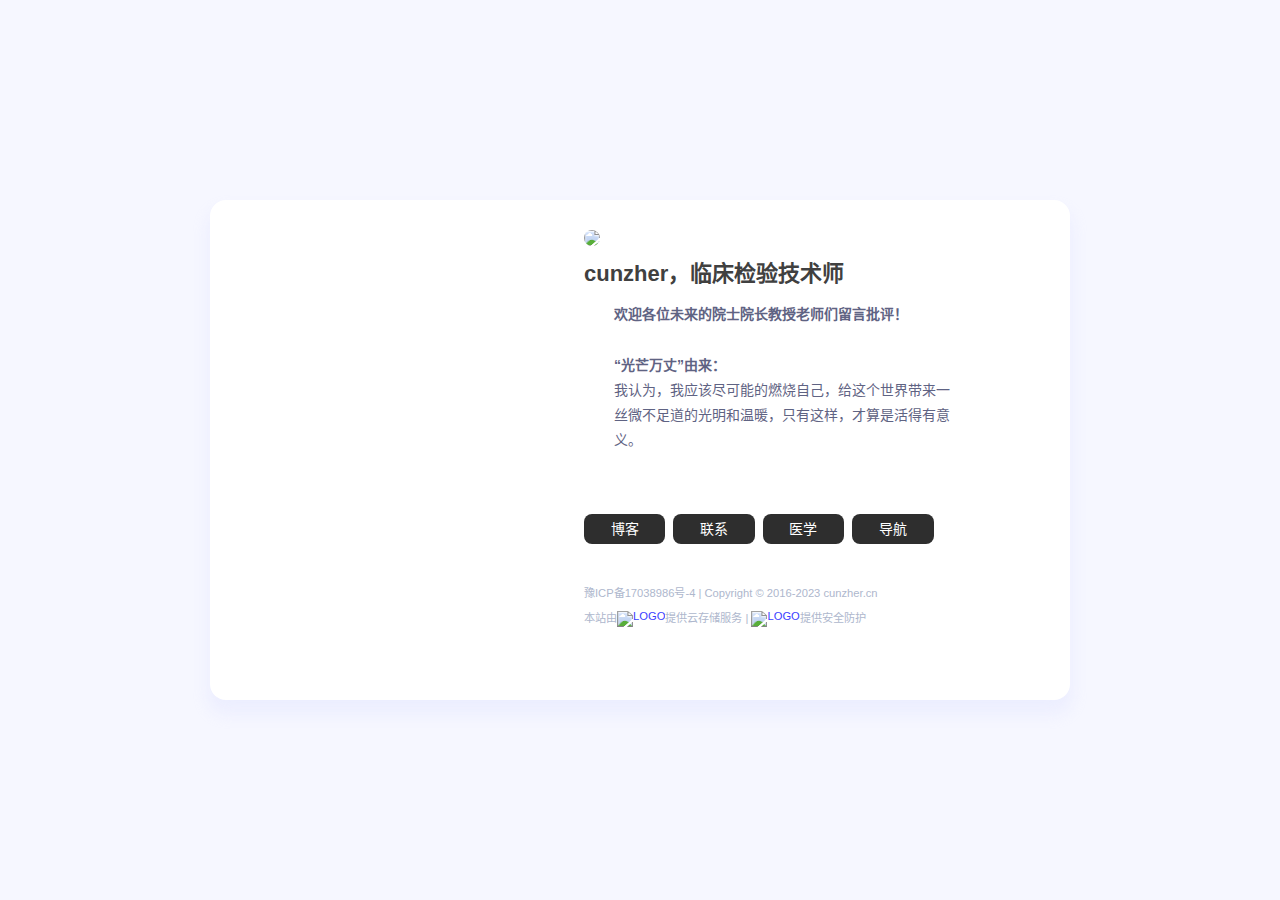
==== index.html @ 41d3a8fa "Add files via upload" ====
<!DOCTYPE html>
<!-- saved from url=(0027)https://blog.rua.ooo/hello/ -->
<html lang="zh-CN"><head>
<meta http-equiv="Content-Type" content="text/html; charset=UTF-8">
	<style>

[class|=coco],[class|=coco]::after,[class|=coco]::before{box-sizing:border-box;outline:0}.coco-msg-progress{width:13px;height:13px}.coco-msg__circle{stroke-width:2;stroke-linecap:square;fill:none;transform:rotate(-90deg);transform-origin:center}.coco-msg-stage:hover .coco-msg__circle{-webkit-animation-play-state:paused!important;animation-play-state:paused!important}.coco-msg__background{stroke-width:2;fill:none}.coco-msg-stage{position:fixed;top:20px;left:50%;width:auto;transform:translate(-50%,0);z-index:3000}.coco-msg-wrapper{position:relative;left:50%;transform:translate(-50%,0);transform:translate3d(-50%,0,0);transition:height .3s ease,padding .3s ease;padding:6px 0;will-change:transform,opacity}.coco-msg{padding:15px 21px;border-radius:3px;position:relative;left:50%;transform:translate(-50%,0);transform:translate3d(-50%,0,0);display:flex;align-items:center}.coco-msg-content,.coco-msg-icon,.coco-msg-wait{display:inline-block}.coco-msg-icon{position:relative;width:13px;height:13px;border-radius:100%;display:flex;justify-content:center;align-items:center}.coco-msg-icon svg{position:absolute;top:50%;left:50%;transform:translate(-50%,-50%);width:11px;height:11px}.coco-msg-wait{width:20px;height:20px;position:relative;fill:#4eb127}.coco-msg-wait svg{position:absolute;top:50%;left:50%;transform:translate(-50%,-50%)}.coco-msg-close{width:14px;height:14px}.coco-msg-content{margin:0 10px;min-width:240px;text-align:left;font-size:14px;font-weight:500;font-family:-apple-system,Microsoft Yahei,sans-serif;text-shadow:0 0 1px rgba(0,0,0,.01)}.coco-msg.info{color:#0fafad;background-color:#e7fdfc;box-shadow:0 0 2px 0 rgba(0,1,1,.01),0 0 0 1px #c0faf9}.coco-msg.info .coco-msg-icon{background-color:#0fafad}.coco-msg.success{color:#4ebb23;background-color:#f3ffe8;box-shadow:0 0 2px 0 rgba(0,1,0,.01),0 0 0 1px #d9f8bb}.coco-msg.success .coco-msg-icon{background-color:#4ebb23}.coco-msg.warning{color:#f1b306;background-color:#fff9eb;box-shadow:0 0 2px 0 rgba(1,1,0,.01),0 0 0 1px #fcf2cd}.coco-msg.warning .coco-msg-icon{background-color:#f1b306}.coco-msg.error{color:#f34b51;background-color:#fff7f7;box-shadow:0 0 2px 0 rgba(1,0,0,.01),0 0 0 1px #ffe3e3}.coco-msg.error .coco-msg-icon{background-color:#f34b51}.coco-msg.loading{color:#0fafad;background-color:#e7fdfc;box-shadow:0 0 2px 0 rgba(0,1,1,.01),0 0 0 1px #c2faf9}.coco-msg_loading{flex-shrink:0;width:20px;height:20px;position:relative}.coco-msg-circular{-webkit-animation:coco-msg-rotate 2s linear infinite both;animation:coco-msg-rotate 2s linear infinite both;transform-origin:center center;height:18px!important;width:18px!important}.coco-msg-path{stroke-dasharray:1,200;stroke-dashoffset:0;stroke:#0fafad;-webkit-animation:coco-msg-dash 1.5s ease-in-out infinite;animation:coco-msg-dash 1.5s ease-in-out infinite;stroke-linecap:round}@-webkit-keyframes coco-msg-rotate{100%{transform:translate(-50%,-50%) rotate(360deg)}}@keyframes coco-msg-rotate{100%{transform:translate(-50%,-50%) rotate(360deg)}}@-webkit-keyframes coco-msg-dash{0%{stroke-dasharray:1,200;stroke-dashoffset:0}50%{stroke-dasharray:89,200;stroke-dashoffset:-35px}100%{stroke-dasharray:89,200;stroke-dashoffset:-124px}}@keyframes coco-msg-dash{0%{stroke-dasharray:1,200;stroke-dashoffset:0}50%{stroke-dasharray:89,200;stroke-dashoffset:-35px}100%{stroke-dasharray:89,200;stroke-dashoffset:-124px}}.coco-msg.info .coco-msg-wait{fill:#0fafad}.coco-msg.success .coco-msg-wait{fill:#4ebb23}.coco-msg.warning .coco-msg-wait{fill:#f1b306}.coco-msg.error .coco-msg-wait{fill:#f34b51}.coco-msg.loading .coco-msg-wait{fill:#0fafad}.coco-msg-pointer{cursor:pointer}@-webkit-keyframes coco-msg_info{0%{stroke:#0fafad}to{stroke:#0fafad;stroke-dasharray:0 100}}@keyframes coco-msg_info{0%{stroke:#0fafad}to{stroke:#0fafad;stroke-dasharray:0 100}}@-webkit-keyframes coco-msg_success{0%{stroke:#4eb127}to{stroke:#4eb127;stroke-dasharray:0 100}}@keyframes coco-msg_success{0%{stroke:#4eb127}to{stroke:#4eb127;stroke-dasharray:0 100}}@-webkit-keyframes coco-msg_warning{0%{stroke:#fcbc0b}to{stroke:#fcbc0b;stroke-dasharray:0 100}}@keyframes coco-msg_warning{0%{stroke:#fcbc0b}to{stroke:#fcbc0b;stroke-dasharray:0 100}}@-webkit-keyframes coco-msg_error{0%{stroke:#eb262d}to{stroke:#eb262d;stroke-dasharray:0 100}}@keyframes coco-msg_error{0%{stroke:#eb262d}to{stroke:#eb262d;stroke-dasharray:0 100}}.coco-msg-fade-in{-webkit-animation:coco-msg-fade .2s ease-out both;animation:coco-msg-fade .2s ease-out both}.coco-msg-fade-out{animation:coco-msg-fade .3s linear reverse both}@-webkit-keyframes coco-msg-fade{0%{opacity:0;transform:translate(-50%,0);transform:translate3d(-50%,-80%,0)}to{opacity:1;transform:translate(-50%,0);transform:translate3d(-50%,0,0)}}@keyframes coco-msg-fade{0%{opacity:0;transform:translate(-50%,0);transform:translate3d(-50%,-80%,0)}to{opacity:1;transform:translate(-50%,0);transform:translate3d(-50%,0,0)}}
        </style>
	<meta name="viewport" content="width=device-width,initial-scale=1.0,maximum-scale=1.0,minimum-scale=1.0,user-scalable=no">
	<meta name="keywords" content="落地页">
	<meta name="description" content="一个普通人不普通的生活">
	<title>  非常医学生 - 首页</title>
	<link rel="profile" href="https://gmpg.org/xfn/11">
	<link rel="shortcut icon" href="/favicon.ico" title="Favicon">

	<meta name="robots" content="max-image-preview:large">
<meta property="og:title" content="落地页">
<meta property="og:site_name" content="非常医学生">
<meta property="og:type" content="page">
<meta property="og:url" content="https://blog.cunzher.cn">
<meta property="og:description" content="">
<meta property="og:image" content="https://pic.iqjty.com/2023/02/28/63fdca546e3d1.webp">
<link rel="alternate" type="application/rss+xml" title="cunzher » Feed" href="https://blog.cunzher.cn/feed/">
<link rel="stylesheet" id="wp-block-library-css" href="css/style.min.css" media="all">
<link rel="stylesheet" id="classic-theme-styles-css" href="css/classic-themes.min.css" media="all">
<style id="global-styles-inline-css">
body{--wp--preset--color--black: #000000;--wp--preset--color--cyan-bluish-gray: #abb8c3;--wp--preset--color--white: #ffffff;--wp--preset--color--pale-pink: #f78da7;--wp--preset--color--vivid-red: #cf2e2e;--wp--preset--color--luminous-vivid-orange: #ff6900;--wp--preset--color--luminous-vivid-amber: #fcb900;--wp--preset--color--light-green-cyan: #7bdcb5;--wp--preset--color--vivid-green-cyan: #00d084;--wp--preset--color--pale-cyan-blue: #8ed1fc;--wp--preset--color--vivid-cyan-blue: #0693e3;--wp--preset--color--vivid-purple: #9b51e0;--wp--preset--gradient--vivid-cyan-blue-to-vivid-purple: linear-gradient(135deg,rgba(6,147,227,1) 0%,rgb(155,81,224) 100%);--wp--preset--gradient--light-green-cyan-to-vivid-green-cyan: linear-gradient(135deg,rgb(122,220,180) 0%,rgb(0,208,130) 100%);--wp--preset--gradient--luminous-vivid-amber-to-luminous-vivid-orange: linear-gradient(135deg,rgba(252,185,0,1) 0%,rgba(255,105,0,1) 100%);--wp--preset--gradient--luminous-vivid-orange-to-vivid-red: linear-gradient(135deg,rgba(255,105,0,1) 0%,rgb(207,46,46) 100%);--wp--preset--gradient--very-light-gray-to-cyan-bluish-gray: linear-gradient(135deg,rgb(238,238,238) 0%,rgb(169,184,195) 100%);--wp--preset--gradient--cool-to-warm-spectrum: linear-gradient(135deg,rgb(74,234,220) 0%,rgb(151,120,209) 20%,rgb(207,42,186) 40%,rgb(238,44,130) 60%,rgb(251,105,98) 80%,rgb(254,248,76) 100%);--wp--preset--gradient--blush-light-purple: linear-gradient(135deg,rgb(255,206,236) 0%,rgb(152,150,240) 100%);--wp--preset--gradient--blush-bordeaux: linear-gradient(135deg,rgb(254,205,165) 0%,rgb(254,45,45) 50%,rgb(107,0,62) 100%);--wp--preset--gradient--luminous-dusk: linear-gradient(135deg,rgb(255,203,112) 0%,rgb(199,81,192) 50%,rgb(65,88,208) 100%);--wp--preset--gradient--pale-ocean: linear-gradient(135deg,rgb(255,245,203) 0%,rgb(182,227,212) 50%,rgb(51,167,181) 100%);--wp--preset--gradient--electric-grass: linear-gradient(135deg,rgb(202,248,128) 0%,rgb(113,206,126) 100%);--wp--preset--gradient--midnight: linear-gradient(135deg,rgb(2,3,129) 0%,rgb(40,116,252) 100%);--wp--preset--duotone--dark-grayscale: url('index.html');--wp--preset--duotone--grayscale: url('index.html');--wp--preset--duotone--purple-yellow: url('index.html');--wp--preset--duotone--blue-red: url('index.html');--wp--preset--duotone--midnight: url('index.html');--wp--preset--duotone--magenta-yellow: url('index.html');--wp--preset--duotone--purple-green: url('index.html');--wp--preset--duotone--blue-orange: url('index.html');--wp--preset--font-size--small: 13px;--wp--preset--font-size--medium: 20px;--wp--preset--font-size--large: 36px;--wp--preset--font-size--x-large: 42px;--wp--preset--spacing--20: 0.44rem;--wp--preset--spacing--30: 0.67rem;--wp--preset--spacing--40: 1rem;--wp--preset--spacing--50: 1.5rem;--wp--preset--spacing--60: 2.25rem;--wp--preset--spacing--70: 3.38rem;--wp--preset--spacing--80: 5.06rem;}:where(.is-layout-flex){gap: 0.5em;}body .is-layout-flow > .alignleft{float: left;margin-inline-start: 0;margin-inline-end: 2em;}body .is-layout-flow > .alignright{float: right;margin-inline-start: 2em;margin-inline-end: 0;}body .is-layout-flow > .aligncenter{margin-left: auto !important;margin-right: auto !important;}body .is-layout-constrained > .alignleft{float: left;margin-inline-start: 0;margin-inline-end: 2em;}body .is-layout-constrained > .alignright{float: right;margin-inline-start: 2em;margin-inline-end: 0;}body .is-layout-constrained > .aligncenter{margin-left: auto !important;margin-right: auto !important;}body .is-layout-constrained > :where(:not(.alignleft):not(.alignright):not(.alignfull)){max-width: var(--wp--style--global--content-size);margin-left: auto !important;margin-right: auto !important;}body .is-layout-constrained > .alignwide{max-width: var(--wp--style--global--wide-size);}body .is-layout-flex{display: flex;}body .is-layout-flex{flex-wrap: wrap;align-items: center;}body .is-layout-flex > *{margin: 0;}:where(.wp-block-columns.is-layout-flex){gap: 2em;}.has-black-color{color: var(--wp--preset--color--black) !important;}.has-cyan-bluish-gray-color{color: var(--wp--preset--color--cyan-bluish-gray) !important;}.has-white-color{color: var(--wp--preset--color--white) !important;}.has-pale-pink-color{color: var(--wp--preset--color--pale-pink) !important;}.has-vivid-red-color{color: var(--wp--preset--color--vivid-red) !important;}.has-luminous-vivid-orange-color{color: var(--wp--preset--color--luminous-vivid-orange) !important;}.has-luminous-vivid-amber-color{color: var(--wp--preset--color--luminous-vivid-amber) !important;}.has-light-green-cyan-color{color: var(--wp--preset--color--light-green-cyan) !important;}.has-vivid-green-cyan-color{color: var(--wp--preset--color--vivid-green-cyan) !important;}.has-pale-cyan-blue-color{color: var(--wp--preset--color--pale-cyan-blue) !important;}.has-vivid-cyan-blue-color{color: var(--wp--preset--color--vivid-cyan-blue) !important;}.has-vivid-purple-color{color: var(--wp--preset--color--vivid-purple) !important;}.has-black-background-color{background-color: var(--wp--preset--color--black) !important;}.has-cyan-bluish-gray-background-color{background-color: var(--wp--preset--color--cyan-bluish-gray) !important;}.has-white-background-color{background-color: var(--wp--preset--color--white) !important;}.has-pale-pink-background-color{background-color: var(--wp--preset--color--pale-pink) !important;}.has-vivid-red-background-color{background-color: var(--wp--preset--color--vivid-red) !important;}.has-luminous-vivid-orange-background-color{background-color: var(--wp--preset--color--luminous-vivid-orange) !important;}.has-luminous-vivid-amber-background-color{background-color: var(--wp--preset--color--luminous-vivid-amber) !important;}.has-light-green-cyan-background-color{background-color: var(--wp--preset--color--light-green-cyan) !important;}.has-vivid-green-cyan-background-color{background-color: var(--wp--preset--color--vivid-green-cyan) !important;}.has-pale-cyan-blue-background-color{background-color: var(--wp--preset--color--pale-cyan-blue) !important;}.has-vivid-cyan-blue-background-color{background-color: var(--wp--preset--color--vivid-cyan-blue) !important;}.has-vivid-purple-background-color{background-color: var(--wp--preset--color--vivid-purple) !important;}.has-black-border-color{border-color: var(--wp--preset--color--black) !important;}.has-cyan-bluish-gray-border-color{border-color: var(--wp--preset--color--cyan-bluish-gray) !important;}.has-white-border-color{border-color: var(--wp--preset--color--white) !important;}.has-pale-pink-border-color{border-color: var(--wp--preset--color--pale-pink) !important;}.has-vivid-red-border-color{border-color: var(--wp--preset--color--vivid-red) !important;}.has-luminous-vivid-orange-border-color{border-color: var(--wp--preset--color--luminous-vivid-orange) !important;}.has-luminous-vivid-amber-border-color{border-color: var(--wp--preset--color--luminous-vivid-amber) !important;}.has-light-green-cyan-border-color{border-color: var(--wp--preset--color--light-green-cyan) !important;}.has-vivid-green-cyan-border-color{border-color: var(--wp--preset--color--vivid-green-cyan) !important;}.has-pale-cyan-blue-border-color{border-color: var(--wp--preset--color--pale-cyan-blue) !important;}.has-vivid-cyan-blue-border-color{border-color: var(--wp--preset--color--vivid-cyan-blue) !important;}.has-vivid-purple-border-color{border-color: var(--wp--preset--color--vivid-purple) !important;}.has-vivid-cyan-blue-to-vivid-purple-gradient-background{background: var(--wp--preset--gradient--vivid-cyan-blue-to-vivid-purple) !important;}.has-light-green-cyan-to-vivid-green-cyan-gradient-background{background: var(--wp--preset--gradient--light-green-cyan-to-vivid-green-cyan) !important;}.has-luminous-vivid-amber-to-luminous-vivid-orange-gradient-background{background: var(--wp--preset--gradient--luminous-vivid-amber-to-luminous-vivid-orange) !important;}.has-luminous-vivid-orange-to-vivid-red-gradient-background{background: var(--wp--preset--gradient--luminous-vivid-orange-to-vivid-red) !important;}.has-very-light-gray-to-cyan-bluish-gray-gradient-background{background: var(--wp--preset--gradient--very-light-gray-to-cyan-bluish-gray) !important;}.has-cool-to-warm-spectrum-gradient-background{background: var(--wp--preset--gradient--cool-to-warm-spectrum) !important;}.has-blush-light-purple-gradient-background{background: var(--wp--preset--gradient--blush-light-purple) !important;}.has-blush-bordeaux-gradient-background{background: var(--wp--preset--gradient--blush-bordeaux) !important;}.has-luminous-dusk-gradient-background{background: var(--wp--preset--gradient--luminous-dusk) !important;}.has-pale-ocean-gradient-background{background: var(--wp--preset--gradient--pale-ocean) !important;}.has-electric-grass-gradient-background{background: var(--wp--preset--gradient--electric-grass) !important;}.has-midnight-gradient-background{background: var(--wp--preset--gradient--midnight) !important;}.has-small-font-size{font-size: var(--wp--preset--font-size--small) !important;}.has-medium-font-size{font-size: var(--wp--preset--font-size--medium) !important;}.has-large-font-size{font-size: var(--wp--preset--font-size--large) !important;}.has-x-large-font-size{font-size: var(--wp--preset--font-size--x-large) !important;}
.wp-block-navigation a:where(:not(.wp-element-button)){color: inherit;}
:where(.wp-block-columns.is-layout-flex){gap: 2em;}
.wp-block-pullquote{font-size: 1.5em;line-height: 1.6;}
</style>
<link rel="stylesheet" id="pix-style-css" href="css/style.css" media="all">
<link rel="stylesheet" id="fancybox.css-css" href="css/jquery.fancybox.min.css" media="all">
<link rel="stylesheet" id="nprogress.css-css" href="css/nprogress.css" media="all">
<link rel="stylesheet" id="iconfont-css" href="css/remixicon.css" media="all">
<link rel="stylesheet" id="uikit.css-css" href="css/uikit.min.css" media="all">
<link rel="stylesheet" id="highlight.css-css" href="css/highlight.css" media="all">
<link rel="stylesheet" id="main.css-css" href="css/main.css" media="all">
<link rel="stylesheet" id="theme.color-css" href="css/purple-gay.css" media="all">
<link rel="stylesheet" id="dark-css" href="css/dark.css" media="all">
<link rel="stylesheet" id="mobile-css" href="css/mobile.css" media="all">
<!--//移动端识别//-->
<meta http-equiv="mobile-agent" content="format=xhtml;url=https://www.cunzher.cn/new/new/">
<script type="text/javascript">
	if(window.location.toString().indexOf('pref=padindex') != -1)
	{}
	else
	{
		if(/AppleWebKit.*Mobile/i.test(navigator.userAgent) || (/MIDP|SymbianOS|NOKIA|SAMSUNG|LG|NEC|TCL|Alcatel|BIRD|DBTEL|Dopod|PHILIPS|HAIER|LENOVO|MOT-|Nokia|SonyEricsson|SIE-|Amoi|ZTE/.test(navigator.userAgent)))
	{
		if(window.location.href.indexOf("?mobile")<0)
	{
		try
	{
		if(/Android|Windows Phone|webOS|iPhone|iPod|BlackBerry/i.test(navigator.userAgent))
		{window.location.href="https://www.cunzher.cn/new/new/";}
		else if(/iPad/i.test(navigator.userAgent)){}else{}}catch(e){}}}}
</script>
<!-- 自定义css -->
<style type="text/css">
@font-face{
			font-style:normal;
			font-family:"HarmonyOS_M";
			src:url("https://blog.rua.ooo/1.woff2") format("truetype");
            font-display:swap;
		  }
</style>
<script>!function(p){\"use strict\";!function(t){var s=window,e=document,i=p,c=\"\".concat(\"https:\"===e.location.protocol?\"https://\":\"http://\",\"sdk.51.la/js-sdk-pro.min.js\"),n=e.createElement(\"script\"),r=e.getElementsByTagName(\"script\")[0];n.type=\"text/javascript\",n.setAttribute(\"charset\",\"UTF-8\"),n.async=!0,n.src=c,n.id=\"LA_COLLECT\",i.d=n;var o=function(){s.LA.ids.push(i)};s.LA?s.LA.ids&&o():(s.LA=p,s.LA.ids=[],o()),r.parentNode.insertBefore(n,r)}()}({id:\"Jx1RnYfHZ8WevT0c\",ck:\"Jx1RnYfHZ8WevT0c\"});</script>
</head>

<body class="page-template page-template-page page-template-landpage page-template-pagelandpage-php page page-id-302 logged-in mod_third normal">
<svg xmlns="http://www.w3.org/2000/svg" viewBox="0 0 0 0" width="0" height="0" focusable="false" role="none" style="visibility: hidden; position: absolute; left: -9999px; overflow: hidden;"><defs><filter id="wp-duotone-dark-grayscale"><fecolormatrix color-interpolation-filters="sRGB" type="matrix" values=" .299 .587 .114 0 0 .299 .587 .114 0 0 .299 .587 .114 0 0 .299 .587 .114 0 0 "></fecolormatrix><fecomponenttransfer color-interpolation-filters="sRGB"><fefuncr type="table" tableValues="0 0.49803921568627"></fefuncr><fefuncg type="table" tableValues="0 0.49803921568627"></fefuncg><fefuncb type="table" tableValues="0 0.49803921568627"></fefuncb><fefunca type="table" tableValues="1 1"></fefunca></fecomponenttransfer><fecomposite in2="SourceGraphic" operator="in"></fecomposite></filter></defs></svg><svg xmlns="http://www.w3.org/2000/svg" viewBox="0 0 0 0" width="0" height="0" focusable="false" role="none" style="visibility: hidden; position: absolute; left: -9999px; overflow: hidden;"><defs><filter id="wp-duotone-grayscale"><fecolormatrix color-interpolation-filters="sRGB" type="matrix" values=" .299 .587 .114 0 0 .299 .587 .114 0 0 .299 .587 .114 0 0 .299 .587 .114 0 0 "></fecolormatrix><fecomponenttransfer color-interpolation-filters="sRGB"><fefuncr type="table" tableValues="0 1"></fefuncr><fefuncg type="table" tableValues="0 1"></fefuncg><fefuncb type="table" tableValues="0 1"></fefuncb><fefunca type="table" tableValues="1 1"></fefunca></fecomponenttransfer><fecomposite in2="SourceGraphic" operator="in"></fecomposite></filter></defs></svg><svg xmlns="http://www.w3.org/2000/svg" viewBox="0 0 0 0" width="0" height="0" focusable="false" role="none" style="visibility: hidden; position: absolute; left: -9999px; overflow: hidden;"><defs><filter id="wp-duotone-purple-yellow"><fecolormatrix color-interpolation-filters="sRGB" type="matrix" values=" .299 .587 .114 0 0 .299 .587 .114 0 0 .299 .587 .114 0 0 .299 .587 .114 0 0 "></fecolormatrix><fecomponenttransfer color-interpolation-filters="sRGB"><fefuncr type="table" tableValues="0.54901960784314 0.98823529411765"></fefuncr><fefuncg type="table" tableValues="0 1"></fefuncg><fefuncb type="table" tableValues="0.71764705882353 0.25490196078431"></fefuncb><fefunca type="table" tableValues="1 1"></fefunca></fecomponenttransfer><fecomposite in2="SourceGraphic" operator="in"></fecomposite></filter></defs></svg><svg xmlns="http://www.w3.org/2000/svg" viewBox="0 0 0 0" width="0" height="0" focusable="false" role="none" style="visibility: hidden; position: absolute; left: -9999px; overflow: hidden;"><defs><filter id="wp-duotone-blue-red"><fecolormatrix color-interpolation-filters="sRGB" type="matrix" values=" .299 .587 .114 0 0 .299 .587 .114 0 0 .299 .587 .114 0 0 .299 .587 .114 0 0 "></fecolormatrix><fecomponenttransfer color-interpolation-filters="sRGB"><fefuncr type="table" tableValues="0 1"></fefuncr><fefuncg type="table" tableValues="0 0.27843137254902"></fefuncg><fefuncb type="table" tableValues="0.5921568627451 0.27843137254902"></fefuncb><fefunca type="table" tableValues="1 1"></fefunca></fecomponenttransfer><fecomposite in2="SourceGraphic" operator="in"></fecomposite></filter></defs></svg><svg xmlns="http://www.w3.org/2000/svg" viewBox="0 0 0 0" width="0" height="0" focusable="false" role="none" style="visibility: hidden; position: absolute; left: -9999px; overflow: hidden;"><defs><filter id="wp-duotone-midnight"><fecolormatrix color-interpolation-filters="sRGB" type="matrix" values=" .299 .587 .114 0 0 .299 .587 .114 0 0 .299 .587 .114 0 0 .299 .587 .114 0 0 "></fecolormatrix><fecomponenttransfer color-interpolation-filters="sRGB"><fefuncr type="table" tableValues="0 0"></fefuncr><fefuncg type="table" tableValues="0 0.64705882352941"></fefuncg><fefuncb type="table" tableValues="0 1"></fefuncb><fefunca type="table" tableValues="1 1"></fefunca></fecomponenttransfer><fecomposite in2="SourceGraphic" operator="in"></fecomposite></filter></defs></svg><svg xmlns="http://www.w3.org/2000/svg" viewBox="0 0 0 0" width="0" height="0" focusable="false" role="none" style="visibility: hidden; position: absolute; left: -9999px; overflow: hidden;"><defs><filter id="wp-duotone-magenta-yellow"><fecolormatrix color-interpolation-filters="sRGB" type="matrix" values=" .299 .587 .114 0 0 .299 .587 .114 0 0 .299 .587 .114 0 0 .299 .587 .114 0 0 "></fecolormatrix><fecomponenttransfer color-interpolation-filters="sRGB"><fefuncr type="table" tableValues="0.78039215686275 1"></fefuncr><fefuncg type="table" tableValues="0 0.94901960784314"></fefuncg><fefuncb type="table" tableValues="0.35294117647059 0.47058823529412"></fefuncb><fefunca type="table" tableValues="1 1"></fefunca></fecomponenttransfer><fecomposite in2="SourceGraphic" operator="in"></fecomposite></filter></defs></svg><svg xmlns="http://www.w3.org/2000/svg" viewBox="0 0 0 0" width="0" height="0" focusable="false" role="none" style="visibility: hidden; position: absolute; left: -9999px; overflow: hidden;"><defs><filter id="wp-duotone-purple-green"><fecolormatrix color-interpolation-filters="sRGB" type="matrix" values=" .299 .587 .114 0 0 .299 .587 .114 0 0 .299 .587 .114 0 0 .299 .587 .114 0 0 "></fecolormatrix><fecomponenttransfer color-interpolation-filters="sRGB"><fefuncr type="table" tableValues="0.65098039215686 0.40392156862745"></fefuncr><fefuncg type="table" tableValues="0 1"></fefuncg><fefuncb type="table" tableValues="0.44705882352941 0.4"></fefuncb><fefunca type="table" tableValues="1 1"></fefunca></fecomponenttransfer><fecomposite in2="SourceGraphic" operator="in"></fecomposite></filter></defs></svg><svg xmlns="http://www.w3.org/2000/svg" viewBox="0 0 0 0" width="0" height="0" focusable="false" role="none" style="visibility: hidden; position: absolute; left: -9999px; overflow: hidden;"><defs><filter id="wp-duotone-blue-orange"><fecolormatrix color-interpolation-filters="sRGB" type="matrix" values=" .299 .587 .114 0 0 .299 .587 .114 0 0 .299 .587 .114 0 0 .299 .587 .114 0 0 "></fecolormatrix><fecomponenttransfer color-interpolation-filters="sRGB"><fefuncr type="table" tableValues="0.098039215686275 1"></fefuncr><fefuncg type="table" tableValues="0 0.66274509803922"></fefuncg><fefuncb type="table" tableValues="0.84705882352941 0.41960784313725"></fefuncb><fefunca type="table" tableValues="1 1"></fefunca></fecomponenttransfer><fecomposite in2="SourceGraphic" operator="in"></fecomposite></filter></defs></svg>

			<div class="land_page " uk-height-viewport="offset-top: true" style="min-height: calc(100vh);">
		<div class="land_content">
			<div class="land_left" style="background-image:url(https://pic.iqjty.com/2023/03/22/641a60d60f686.jpg)"></div>
			<div class="land_right uk-animation-slide-bottom-small">
				<div class="land_logo"><img src="https://pic.iqjty.com/2023/03/19/64170e65afe25.webp"></div>
				<div class="title"><p>cunzher，临床检验技术师</p></div>
				<div class="land_des"><ul>
 	<strong>欢迎各位未来的院士院长教授老师们留言批评！</strong><br/><br/>
	 <strong>“光芒万丈”由来：</strong><br/>
 	我认为，我应该尽可能的燃烧自己，给这个世界带来一丝微不足道的光明和温暖，只有这样，才算是活得有意义。<br/>
</ul></div>
				<div class="land_nav">
					<a class="bt_0" href="https://blog.cunzher.cn" target="_blank"><span>博客</span></a>
					<a class="bt_1" href="/Contact" target="_blank"><span>联系</span></a>
					<a class="bt_2" href="https://medic.cunzher.cn" target="_blank"><span>医学</span></a>
					<a class="bt_3" href="https://dh.cunzher.cn" target="_blank"><span>导航</span></a>					
				</div><br/><br/>
				<p class="footer">
					<div class="beian"><br/><br/><a href="https://beian.miit.gov.cn/" class="beian" target="_blank">豫ICP备17038986号-4</a> | Copyright © 2016-2023 cunzher.cn</div>
					<div class="copyright"><br/>本站由<a href="https://www.upyun.com/?utm_source=lianmeng&utm_medium=referral" target="_blank"><img src="https://pic.iqjty.com/2023/03/20/6417ef9cdfb65.png" alt="LOGO"width="50"></a></a></a>提供云存储服务 | 
                        <a href="https://www.netdun.net/" title="本站CDN防护主要提供商：网盾星球"><img src="https://data-static.netdun.net/netdun/0136.png" alt="LOGO"width="85"></a>提供安全防护
                    </div>
				</div>
				
			</div>
		</div>
		</div>

	



<script src="css/jquery.min.js.下载" id="jquery.min-js"></script>
<script src="css/uikit.min.js.下载" id="uikit.js-js"></script>
<script src="css/jquery.cookie.js.下载" id="jquery.cookie-js"></script>
<script src="css/jquery.fancybox.min.js.下载" id="fancybox.js-js"></script>
<script src="css/highlight.js.下载" id="highlight.js-js"></script>
<script src="css/jquery.form.js.下载" id="jquery.form-js"></script>
<script src="css/jquery.validate.js.下载" id="jquery.validate-js"></script>
<script src="css/coco-message.js.下载" id="mesage-js"></script>
<script src="css/lazyload.min.js.下载" id="lazyload-js"></script>
<script src="css/moment-push.js.下载" id="moment-push-js"></script>
<script src="css/nprogress.js.下载" id="nprogress-js"></script>
<script src="css/poster.js.下载" id="poster-js"></script>
<script src="css/jquery.pjax.js.下载" id="pjax-js"></script>
<script src="css/pixplayer.js.下载" id="pixplayer.js-js"></script>
<script src="css/app.js.下载" id="app-js"></script>
<!-- 自定义js -->
<script type="text/javascript">
	console.log('\n' + ' %c Personal WebSite by cunzher ' + ' %c https://cunzher.cn ' + '\n' + '\n', 'color: #fff; background: #fd79a8; padding:5px 0;', 'background: #FFF; padding:5px 0;');
</script>

 
    
</body></html>
---- css/style.min.css ----
@charset "UTF-8";.wp-block-archives-dropdown label{display:block}.wp-block-avatar{box-sizing:border-box}.wp-block-avatar.aligncenter{text-align:center}.wp-block-audio{box-sizing:border-box}.wp-block-audio figcaption{margin-top:.5em;margin-bottom:1em}.wp-block-audio audio{width:100%;min-width:300px}.wp-block-button__link{cursor:pointer;display:inline-block;text-align:center;word-break:break-word;box-sizing:border-box}.wp-block-button__link.aligncenter{text-align:center}.wp-block-button__link.alignright{text-align:right}:where(.wp-block-button__link){box-shadow:none;text-decoration:none;border-radius:9999px;padding:calc(.667em + 2px) calc(1.333em + 2px)}.wp-block-button[style*=text-decoration] .wp-block-button__link{text-decoration:inherit}.wp-block-buttons>.wp-block-button.has-custom-width{max-width:none}.wp-block-buttons>.wp-block-button.has-custom-width .wp-block-button__link{width:100%}.wp-block-buttons>.wp-block-button.has-custom-font-size .wp-block-button__link{font-size:inherit}.wp-block-buttons>.wp-block-button.wp-block-button__width-25{width:calc(25% - var(--wp--style--block-gap, .5em)*0.75)}.wp-block-buttons>.wp-block-button.wp-block-button__width-50{width:calc(50% - var(--wp--style--block-gap, .5em)*0.5)}.wp-block-buttons>.wp-block-button.wp-block-button__width-75{width:calc(75% - var(--wp--style--block-gap, .5em)*0.25)}.wp-block-buttons>.wp-block-button.wp-block-button__width-100{width:100%;flex-basis:100%}.wp-block-buttons.is-vertical>.wp-block-button.wp-block-button__width-25{width:25%}.wp-block-buttons.is-vertical>.wp-block-button.wp-block-button__width-50{width:50%}.wp-block-buttons.is-vertical>.wp-block-button.wp-block-button__width-75{width:75%}.wp-block-button.is-style-squared,.wp-block-button__link.wp-block-button.is-style-squared{border-radius:0}.wp-block-button.no-border-radius,.wp-block-button__link.no-border-radius{border-radius:0!important}.wp-block-button.is-style-outline>.wp-block-button__link,.wp-block-button .wp-block-button__link.is-style-outline{border:2px solid;padding:.667em 1.333em}.wp-block-button.is-style-outline>.wp-block-button__link:not(.has-text-color),.wp-block-button .wp-block-button__link.is-style-outline:not(.has-text-color){color:currentColor}.wp-block-button.is-style-outline>.wp-block-button__link:not(.has-background),.wp-block-button .wp-block-button__link.is-style-outline:not(.has-background){background-color:transparent;background-image:none}.wp-block-buttons.is-vertical{flex-direction:column}.wp-block-buttons.is-vertical>.wp-block-button:last-child{margin-bottom:0}.wp-block-buttons>.wp-block-button{display:inline-block;margin:0}.wp-block-buttons.is-content-justification-left{justify-content:flex-start}.wp-block-buttons.is-content-justification-left.is-vertical{align-items:flex-start}.wp-block-buttons.is-content-justification-center{justify-content:center}.wp-block-buttons.is-content-justification-center.is-vertical{align-items:center}.wp-block-buttons.is-content-justification-right{justify-content:flex-end}.wp-block-buttons.is-content-justification-right.is-vertical{align-items:flex-end}.wp-block-buttons.is-content-justification-space-between{justify-content:space-between}.wp-block-buttons.aligncenter{text-align:center}.wp-block-buttons:not(.is-content-justification-space-between,.is-content-justification-right,.is-content-justification-left,.is-content-justification-center) .wp-block-button.aligncenter{margin-left:auto;margin-right:auto;width:100%}.wp-block-buttons[style*=text-decoration] .wp-block-button,.wp-block-buttons[style*=text-decoration] .wp-block-button__link{text-decoration:inherit}.wp-block-buttons.has-custom-font-size .wp-block-button__link{font-size:inherit}.wp-block-button.aligncenter,.wp-block-calendar{text-align:center}.wp-block-calendar tbody td,.wp-block-calendar th{padding:.25em;border:1px solid #ddd}.wp-block-calendar tfoot td{border:none}.wp-block-calendar table{width:100%;border-collapse:collapse}.wp-block-calendar table th{font-weight:400;background:#ddd}.wp-block-calendar a{text-decoration:underline}.wp-block-calendar table caption,.wp-block-calendar table tbody{color:#40464d}.wp-block-categories{box-sizing:border-box}.wp-block-categories.alignleft{margin-right:2em}.wp-block-categories.alignright{margin-left:2em}.wp-block-code{box-sizing:border-box}.wp-block-code code{display:block;font-family:inherit;overflow-wrap:break-word;white-space:pre-wrap}.wp-block-columns{display:flex;margin-bottom:1.75em;box-sizing:border-box;flex-wrap:wrap!important;align-items:normal!important}@media (min-width:782px){.wp-block-columns{flex-wrap:nowrap!important}}.wp-block-columns.are-vertically-aligned-top{align-items:flex-start}.wp-block-columns.are-vertically-aligned-center{align-items:center}.wp-block-columns.are-vertically-aligned-bottom{align-items:flex-end}@media (max-width:781px){.wp-block-columns:not(.is-not-stacked-on-mobile)>.wp-block-column{flex-basis:100%!important}}@media (min-width:782px){.wp-block-columns:not(.is-not-stacked-on-mobile)>.wp-block-column{flex-basis:0;flex-grow:1}.wp-block-columns:not(.is-not-stacked-on-mobile)>.wp-block-column[style*=flex-basis]{flex-grow:0}}.wp-block-columns.is-not-stacked-on-mobile{flex-wrap:nowrap!important}.wp-block-columns.is-not-stacked-on-mobile>.wp-block-column{flex-basis:0;flex-grow:1}.wp-block-columns.is-not-stacked-on-mobile>.wp-block-column[style*=flex-basis]{flex-grow:0}:where(.wp-block-columns.has-background){padding:1.25em 2.375em}.wp-block-column{flex-grow:1;min-width:0;word-break:break-word;overflow-wrap:break-word}.wp-block-column.is-vertically-aligned-top{align-self:flex-start}.wp-block-column.is-vertically-aligned-center{align-self:center}.wp-block-column.is-vertically-aligned-bottom{align-self:flex-end}.wp-block-column.is-vertically-aligned-bottom,.wp-block-column.is-vertically-aligned-center,.wp-block-column.is-vertically-aligned-top{width:100%}.wp-block-post-comments .alignleft{float:left}.wp-block-post-comments .alignright{float:right}.wp-block-post-comments .navigation:after{content:"";display:table;clear:both}.wp-block-post-comments .commentlist{clear:both;list-style:none;margin:0;padding:0}.wp-block-post-comments .commentlist .comment{min-height:2.25em;padding-left:3.25em}.wp-block-post-comments .commentlist .comment p{font-size:1em;line-height:1.8;margin:1em 0}.wp-block-post-comments .commentlist .children{list-style:none;margin:0;padding:0}.wp-block-post-comments .comment-author{line-height:1.5}.wp-block-post-comments .comment-author .avatar{border-radius:1.5em;display:block;float:left;height:2.5em;margin-top:.5em;margin-right:.75em;width:2.5em}.wp-block-post-comments .comment-author cite{font-style:normal}.wp-block-post-comments .comment-meta{font-size:.875em;line-height:1.5}.wp-block-post-comments .comment-meta b{font-weight:400}.wp-block-post-comments .comment-meta .comment-awaiting-moderation{margin-top:1em;margin-bottom:1em;display:block}.wp-block-post-comments .comment-body .commentmetadata{font-size:.875em}.wp-block-post-comments .comment-form-author label,.wp-block-post-comments .comment-form-comment label,.wp-block-post-comments .comment-form-email label,.wp-block-post-comments .comment-form-url label{display:block;margin-bottom:.25em}.wp-block-post-comments .comment-form input:not([type=submit]):not([type=checkbox]),.wp-block-post-comments .comment-form textarea{display:block;box-sizing:border-box;width:100%}.wp-block-post-comments .comment-form-cookies-consent{display:flex;gap:.25em}.wp-block-post-comments .comment-form-cookies-consent #wp-comment-cookies-consent{margin-top:.35em}.wp-block-post-comments .comment-reply-title{margin-bottom:0}.wp-block-post-comments .comment-reply-title :where(small){font-size:var(--wp--preset--font-size--medium,smaller);margin-left:.5em}.wp-block-post-comments .reply{font-size:.875em;margin-bottom:1.4em}.wp-block-post-comments input:not([type=submit]),.wp-block-post-comments textarea{border:1px solid #949494;font-size:1em;font-family:inherit}.wp-block-post-comments input:not([type=submit]):not([type=checkbox]),.wp-block-post-comments textarea{padding:calc(.667em + 2px)}:where(.wp-block-post-comments input[type=submit]){border:none}.wp-block-comments-pagination>.wp-block-comments-pagination-next,.wp-block-comments-pagination>.wp-block-comments-pagination-numbers,.wp-block-comments-pagination>.wp-block-comments-pagination-previous{margin-right:.5em;margin-bottom:.5em}.wp-block-comments-pagination>.wp-block-comments-pagination-next:last-child,.wp-block-comments-pagination>.wp-block-comments-pagination-numbers:last-child,.wp-block-comments-pagination>.wp-block-comments-pagination-previous:last-child{margin-right:0}.wp-block-comments-pagination .wp-block-comments-pagination-previous-arrow{margin-right:1ch;display:inline-block}.wp-block-comments-pagination .wp-block-comments-pagination-previous-arrow:not(.is-arrow-chevron){transform:scaleX(1)}.wp-block-comments-pagination .wp-block-comments-pagination-next-arrow{margin-left:1ch;display:inline-block}.wp-block-comments-pagination .wp-block-comments-pagination-next-arrow:not(.is-arrow-chevron){transform:scaleX(1)}.wp-block-comments-pagination.aligncenter{justify-content:center}.wp-block-comment-template{margin-bottom:0;max-width:100%;list-style:none;padding:0}.wp-block-comment-template li{clear:both}.wp-block-comment-template ol{margin-bottom:0;max-width:100%;list-style:none;padding-left:2rem}.wp-block-comment-template.alignleft{float:left}.wp-block-comment-template.aligncenter{margin-left:auto;margin-right:auto;width:-moz-fit-content;width:fit-content}.wp-block-comment-template.alignright{float:right}.wp-block-cover,.wp-block-cover-image{position:relative;background-position:50%;min-height:430px;display:flex;justify-content:center;align-items:center;padding:1em;box-sizing:border-box}.wp-block-cover-image.has-background-dim:not([class*=-background-color]),.wp-block-cover-image .has-background-dim:not([class*=-background-color]),.wp-block-cover.has-background-dim:not([class*=-background-color]),.wp-block-cover .has-background-dim:not([class*=-background-color]){background-color:#000}.wp-block-cover-image .has-background-dim.has-background-gradient,.wp-block-cover .has-background-dim.has-background-gradient{background-color:transparent}.wp-block-cover-image.has-background-dim:before,.wp-block-cover.has-background-dim:before{content:"";background-color:inherit}.wp-block-cover-image.has-background-dim:not(.has-background-gradient):before,.wp-block-cover-image .wp-block-cover__background,.wp-block-cover-image .wp-block-cover__gradient-background,.wp-block-cover.has-background-dim:not(.has-background-gradient):before,.wp-block-cover .wp-block-cover__background,.wp-block-cover .wp-block-cover__gradient-background{position:absolute;top:0;left:0;bottom:0;right:0;z-index:1;opacity:.5}.wp-block-cover-image.has-background-dim.has-background-dim-10 .wp-block-cover__background,.wp-block-cover-image.has-background-dim.has-background-dim-10 .wp-block-cover__gradient-background,.wp-block-cover-image.has-background-dim.has-background-dim-10:not(.has-background-gradient):before,.wp-block-cover.has-background-dim.has-background-dim-10 .wp-block-cover__background,.wp-block-cover.has-background-dim.has-background-dim-10 .wp-block-cover__gradient-background,.wp-block-cover.has-background-dim.has-background-dim-10:not(.has-background-gradient):before{opacity:.1}.wp-block-cover-image.has-background-dim.has-background-dim-20 .wp-block-cover__background,.wp-block-cover-image.has-background-dim.has-background-dim-20 .wp-block-cover__gradient-background,.wp-block-cover-image.has-background-dim.has-background-dim-20:not(.has-background-gradient):before,.wp-block-cover.has-background-dim.has-background-dim-20 .wp-block-cover__background,.wp-block-cover.has-background-dim.has-background-dim-20 .wp-block-cover__gradient-background,.wp-block-cover.has-background-dim.has-background-dim-20:not(.has-background-gradient):before{opacity:.2}.wp-block-cover-image.has-background-dim.has-background-dim-30 .wp-block-cover__background,.wp-block-cover-image.has-background-dim.has-background-dim-30 .wp-block-cover__gradient-background,.wp-block-cover-image.has-background-dim.has-background-dim-30:not(.has-background-gradient):before,.wp-block-cover.has-background-dim.has-background-dim-30 .wp-block-cover__background,.wp-block-cover.has-background-dim.has-background-dim-30 .wp-block-cover__gradient-background,.wp-block-cover.has-background-dim.has-background-dim-30:not(.has-background-gradient):before{opacity:.3}.wp-block-cover-image.has-background-dim.has-background-dim-40 .wp-block-cover__background,.wp-block-cover-image.has-background-dim.has-background-dim-40 .wp-block-cover__gradient-background,.wp-block-cover-image.has-background-dim.has-background-dim-40:not(.has-background-gradient):before,.wp-block-cover.has-background-dim.has-background-dim-40 .wp-block-cover__background,.wp-block-cover.has-background-dim.has-background-dim-40 .wp-block-cover__gradient-background,.wp-block-cover.has-background-dim.has-background-dim-40:not(.has-background-gradient):before{opacity:.4}.wp-block-cover-image.has-background-dim.has-background-dim-50 .wp-block-cover__background,.wp-block-cover-image.has-background-dim.has-background-dim-50 .wp-block-cover__gradient-background,.wp-block-cover-image.has-background-dim.has-background-dim-50:not(.has-background-gradient):before,.wp-block-cover.has-background-dim.has-background-dim-50 .wp-block-cover__background,.wp-block-cover.has-background-dim.has-background-dim-50 .wp-block-cover__gradient-background,.wp-block-cover.has-background-dim.has-background-dim-50:not(.has-background-gradient):before{opacity:.5}.wp-block-cover-image.has-background-dim.has-background-dim-60 .wp-block-cover__background,.wp-block-cover-image.has-background-dim.has-background-dim-60 .wp-block-cover__gradient-background,.wp-block-cover-image.has-background-dim.has-background-dim-60:not(.has-background-gradient):before,.wp-block-cover.has-background-dim.has-background-dim-60 .wp-block-cover__background,.wp-block-cover.has-background-dim.has-background-dim-60 .wp-block-cover__gradient-background,.wp-block-cover.has-background-dim.has-background-dim-60:not(.has-background-gradient):before{opacity:.6}.wp-block-cover-image.has-background-dim.has-background-dim-70 .wp-block-cover__background,.wp-block-cover-image.has-background-dim.has-background-dim-70 .wp-block-cover__gradient-background,.wp-block-cover-image.has-background-dim.has-background-dim-70:not(.has-background-gradient):before,.wp-block-cover.has-background-dim.has-background-dim-70 .wp-block-cover__background,.wp-block-cover.has-background-dim.has-background-dim-70 .wp-block-cover__gradient-background,.wp-block-cover.has-background-dim.has-background-dim-70:not(.has-background-gradient):before{opacity:.7}.wp-block-cover-image.has-background-dim.has-background-dim-80 .wp-block-cover__background,.wp-block-cover-image.has-background-dim.has-background-dim-80 .wp-block-cover__gradient-background,.wp-block-cover-image.has-background-dim.has-background-dim-80:not(.has-background-gradient):before,.wp-block-cover.has-background-dim.has-background-dim-80 .wp-block-cover__background,.wp-block-cover.has-background-dim.has-background-dim-80 .wp-block-cover__gradient-background,.wp-block-cover.has-background-dim.has-background-dim-80:not(.has-background-gradient):before{opacity:.8}.wp-block-cover-image.has-background-dim.has-background-dim-90 .wp-block-cover__background,.wp-block-cover-image.has-background-dim.has-background-dim-90 .wp-block-cover__gradient-background,.wp-block-cover-image.has-background-dim.has-background-dim-90:not(.has-background-gradient):before,.wp-block-cover.has-background-dim.has-background-dim-90 .wp-block-cover__background,.wp-block-cover.has-background-dim.has-background-dim-90 .wp-block-cover__gradient-background,.wp-block-cover.has-background-dim.has-background-dim-90:not(.has-background-gradient):before{opacity:.9}.wp-block-cover-image.has-background-dim.has-background-dim-100 .wp-block-cover__background,.wp-block-cover-image.has-background-dim.has-background-dim-100 .wp-block-cover__gradient-background,.wp-block-cover-image.has-background-dim.has-background-dim-100:not(.has-background-gradient):before,.wp-block-cover.has-background-dim.has-background-dim-100 .wp-block-cover__background,.wp-block-cover.has-background-dim.has-background-dim-100 .wp-block-cover__gradient-background,.wp-block-cover.has-background-dim.has-background-dim-100:not(.has-background-gradient):before{opacity:1}.wp-block-cover-image .wp-block-cover__background.has-background-dim.has-background-dim-0,.wp-block-cover-image .wp-block-cover__gradient-background.has-background-dim.has-background-dim-0,.wp-block-cover .wp-block-cover__background.has-background-dim.has-background-dim-0,.wp-block-cover .wp-block-cover__gradient-background.has-background-dim.has-background-dim-0{opacity:0}.wp-block-cover-image .wp-block-cover__background.has-background-dim.has-background-dim-10,.wp-block-cover-image .wp-block-cover__gradient-background.has-background-dim.has-background-dim-10,.wp-block-cover .wp-block-cover__background.has-background-dim.has-background-dim-10,.wp-block-cover .wp-block-cover__gradient-background.has-background-dim.has-background-dim-10{opacity:.1}.wp-block-cover-image .wp-block-cover__background.has-background-dim.has-background-dim-20,.wp-block-cover-image .wp-block-cover__gradient-background.has-background-dim.has-background-dim-20,.wp-block-cover .wp-block-cover__background.has-background-dim.has-background-dim-20,.wp-block-cover .wp-block-cover__gradient-background.has-background-dim.has-background-dim-20{opacity:.2}.wp-block-cover-image .wp-block-cover__background.has-background-dim.has-background-dim-30,.wp-block-cover-image .wp-block-cover__gradient-background.has-background-dim.has-background-dim-30,.wp-block-cover .wp-block-cover__background.has-background-dim.has-background-dim-30,.wp-block-cover .wp-block-cover__gradient-background.has-background-dim.has-background-dim-30{opacity:.3}.wp-block-cover-image .wp-block-cover__background.has-background-dim.has-background-dim-40,.wp-block-cover-image .wp-block-cover__gradient-background.has-background-dim.has-background-dim-40,.wp-block-cover .wp-block-cover__background.has-background-dim.has-background-dim-40,.wp-block-cover .wp-block-cover__gradient-background.has-background-dim.has-background-dim-40{opacity:.4}.wp-block-cover-image .wp-block-cover__background.has-background-dim.has-background-dim-50,.wp-block-cover-image .wp-block-cover__gradient-background.has-background-dim.has-background-dim-50,.wp-block-cover .wp-block-cover__background.has-background-dim.has-background-dim-50,.wp-block-cover .wp-block-cover__gradient-background.has-background-dim.has-background-dim-50{opacity:.5}.wp-block-cover-image .wp-block-cover__background.has-background-dim.has-background-dim-60,.wp-block-cover-image .wp-block-cover__gradient-background.has-background-dim.has-background-dim-60,.wp-block-cover .wp-block-cover__background.has-background-dim.has-background-dim-60,.wp-block-cover .wp-block-cover__gradient-background.has-background-dim.has-background-dim-60{opacity:.6}.wp-block-cover-image .wp-block-cover__background.has-background-dim.has-background-dim-70,.wp-block-cover-image .wp-block-cover__gradient-background.has-background-dim.has-background-dim-70,.wp-block-cover .wp-block-cover__background.has-background-dim.has-background-dim-70,.wp-block-cover .wp-block-cover__gradient-background.has-background-dim.has-background-dim-70{opacity:.7}.wp-block-cover-image .wp-block-cover__background.has-background-dim.has-background-dim-80,.wp-block-cover-image .wp-block-cover__gradient-background.has-background-dim.has-background-dim-80,.wp-block-cover .wp-block-cover__background.has-background-dim.has-background-dim-80,.wp-block-cover .wp-block-cover__gradient-background.has-background-dim.has-background-dim-80{opacity:.8}.wp-block-cover-image .wp-block-cover__background.has-background-dim.has-background-dim-90,.wp-block-cover-image .wp-block-cover__gradient-background.has-background-dim.has-background-dim-90,.wp-block-cover .wp-block-cover__background.has-background-dim.has-background-dim-90,.wp-block-cover .wp-block-cover__gradient-background.has-background-dim.has-background-dim-90{opacity:.9}.wp-block-cover-image .wp-block-cover__background.has-background-dim.has-background-dim-100,.wp-block-cover-image .wp-block-cover__gradient-background.has-background-dim.has-background-dim-100,.wp-block-cover .wp-block-cover__background.has-background-dim.has-background-dim-100,.wp-block-cover .wp-block-cover__gradient-background.has-background-dim.has-background-dim-100{opacity:1}.wp-block-cover-image.alignleft,.wp-block-cover-image.alignright,.wp-block-cover.alignleft,.wp-block-cover.alignright{max-width:420px;width:100%}.wp-block-cover-image:after,.wp-block-cover:after{display:block;content:"";font-size:0;min-height:inherit}@supports (position:sticky){.wp-block-cover-image:after,.wp-block-cover:after{content:none}}.wp-block-cover-image.aligncenter,.wp-block-cover-image.alignleft,.wp-block-cover-image.alignright,.wp-block-cover.aligncenter,.wp-block-cover.alignleft,.wp-block-cover.alignright{display:flex}.wp-block-cover-image .wp-block-cover__inner-container,.wp-block-cover .wp-block-cover__inner-container{width:100%;z-index:1;color:#fff}.wp-block-cover-image.is-light .wp-block-cover__inner-container,.wp-block-cover.is-light .wp-block-cover__inner-container{color:#000}.wp-block-cover-image h1:not(.has-text-color),.wp-block-cover-image h2:not(.has-text-color),.wp-block-cover-image h3:not(.has-text-color),.wp-block-cover-image h4:not(.has-text-color),.wp-block-cover-image h5:not(.has-text-color),.wp-block-cover-image h6:not(.has-text-color),.wp-block-cover-image p:not(.has-text-color),.wp-block-cover h1:not(.has-text-color),.wp-block-cover h2:not(.has-text-color),.wp-block-cover h3:not(.has-text-color),.wp-block-cover h4:not(.has-text-color),.wp-block-cover h5:not(.has-text-color),.wp-block-cover h6:not(.has-text-color),.wp-block-cover p:not(.has-text-color){color:inherit}.wp-block-cover-image.is-position-top-left,.wp-block-cover.is-position-top-left{align-items:flex-start;justify-content:flex-start}.wp-block-cover-image.is-position-top-center,.wp-block-cover.is-position-top-center{align-items:flex-start;justify-content:center}.wp-block-cover-image.is-position-top-right,.wp-block-cover.is-position-top-right{align-items:flex-start;justify-content:flex-end}.wp-block-cover-image.is-position-center-left,.wp-block-cover.is-position-center-left{align-items:center;justify-content:flex-start}.wp-block-cover-image.is-position-center-center,.wp-block-cover.is-position-center-center{align-items:center;justify-content:center}.wp-block-cover-image.is-position-center-right,.wp-block-cover.is-position-center-right{align-items:center;justify-content:flex-end}.wp-block-cover-image.is-position-bottom-left,.wp-block-cover.is-position-bottom-left{align-items:flex-end;justify-content:flex-start}.wp-block-cover-image.is-position-bottom-center,.wp-block-cover.is-position-bottom-center{align-items:flex-end;justify-content:center}.wp-block-cover-image.is-position-bottom-right,.wp-block-cover.is-position-bottom-right{align-items:flex-end;justify-content:flex-end}.wp-block-cover-image.has-custom-content-position.has-custom-content-position .wp-block-cover__inner-container,.wp-block-cover.has-custom-content-position.has-custom-content-position .wp-block-cover__inner-container{margin:0;width:auto}.wp-block-cover-image .wp-block-cover__image-background,.wp-block-cover-image video.wp-block-cover__video-background,.wp-block-cover .wp-block-cover__image-background,.wp-block-cover video.wp-block-cover__video-background{position:absolute;top:0;left:0;right:0;bottom:0;margin:0;padding:0;width:100%;height:100%;max-width:none;max-height:none;object-fit:cover;outline:none;border:none;box-shadow:none}.wp-block-cover-image.has-parallax,.wp-block-cover.has-parallax,.wp-block-cover__image-background.has-parallax,video.wp-block-cover__video-background.has-parallax{background-attachment:fixed;background-size:cover;background-repeat:no-repeat}@supports (-webkit-overflow-scrolling:touch){.wp-block-cover-image.has-parallax,.wp-block-cover.has-parallax,.wp-block-cover__image-background.has-parallax,video.wp-block-cover__video-background.has-parallax{background-attachment:scroll}}@media (prefers-reduced-motion:reduce){.wp-block-cover-image.has-parallax,.wp-block-cover.has-parallax,.wp-block-cover__image-background.has-parallax,video.wp-block-cover__video-background.has-parallax{background-attachment:scroll}}.wp-block-cover-image.is-repeated,.wp-block-cover.is-repeated,.wp-block-cover__image-background.is-repeated,video.wp-block-cover__video-background.is-repeated{background-repeat:repeat;background-size:auto}.wp-block-cover__image-background,.wp-block-cover__video-background{z-index:0}.wp-block-cover-image-text,.wp-block-cover-image-text a,.wp-block-cover-image-text a:active,.wp-block-cover-image-text a:focus,.wp-block-cover-image-text a:hover,.wp-block-cover-text,.wp-block-cover-text a,.wp-block-cover-text a:active,.wp-block-cover-text a:focus,.wp-block-cover-text a:hover,section.wp-block-cover-image h2,section.wp-block-cover-image h2 a,section.wp-block-cover-image h2 a:active,section.wp-block-cover-image h2 a:focus,section.wp-block-cover-image h2 a:hover{color:#fff}.wp-block-cover-image .wp-block-cover.has-left-content{justify-content:flex-start}.wp-block-cover-image .wp-block-cover.has-right-content{justify-content:flex-end}.wp-block-cover-image.has-left-content .wp-block-cover-image-text,.wp-block-cover.has-left-content .wp-block-cover-text,section.wp-block-cover-image.has-left-content>h2{margin-left:0;text-align:left}.wp-block-cover-image.has-right-content .wp-block-cover-image-text,.wp-block-cover.has-right-content .wp-block-cover-text,section.wp-block-cover-image.has-right-content>h2{margin-right:0;text-align:right}.wp-block-cover-image .wp-block-cover-image-text,.wp-block-cover .wp-block-cover-text,section.wp-block-cover-image>h2{font-size:2em;line-height:1.25;z-index:1;margin-bottom:0;max-width:840px;padding:.44em;text-align:center}.wp-block-embed.alignleft,.wp-block-embed.alignright,.wp-block[data-align=left]>[data-type="core/embed"],.wp-block[data-align=right]>[data-type="core/embed"]{max-width:360px;width:100%}.wp-block-embed.alignleft .wp-block-embed__wrapper,.wp-block-embed.alignright .wp-block-embed__wrapper,.wp-block[data-align=left]>[data-type="core/embed"] .wp-block-embed__wrapper,.wp-block[data-align=right]>[data-type="core/embed"] .wp-block-embed__wrapper{min-width:280px}.wp-block-cover .wp-block-embed{min-width:320px;min-height:240px}.wp-block-embed{overflow-wrap:break-word}.wp-block-embed figcaption{margin-top:.5em;margin-bottom:1em}.wp-block-embed iframe{max-width:100%}.wp-block-embed__wrapper{position:relative}.wp-embed-responsive .wp-has-aspect-ratio .wp-block-embed__wrapper:before{content:"";display:block;padding-top:50%}.wp-embed-responsive .wp-has-aspect-ratio iframe{position:absolute;top:0;right:0;bottom:0;left:0;height:100%;width:100%}.wp-embed-responsive .wp-embed-aspect-21-9 .wp-block-embed__wrapper:before{padding-top:42.85%}.wp-embed-responsive .wp-embed-aspect-18-9 .wp-block-embed__wrapper:before{padding-top:50%}.wp-embed-responsive .wp-embed-aspect-16-9 .wp-block-embed__wrapper:before{padding-top:56.25%}.wp-embed-responsive .wp-embed-aspect-4-3 .wp-block-embed__wrapper:before{padding-top:75%}.wp-embed-responsive .wp-embed-aspect-1-1 .wp-block-embed__wrapper:before{padding-top:100%}.wp-embed-responsive .wp-embed-aspect-9-16 .wp-block-embed__wrapper:before{padding-top:177.77%}.wp-embed-responsive .wp-embed-aspect-1-2 .wp-block-embed__wrapper:before{padding-top:200%}.wp-block-file{margin-bottom:1.5em}.wp-block-file:not(.wp-element-button){font-size:.8em}.wp-block-file.aligncenter{text-align:center}.wp-block-file.alignright{text-align:right}.wp-block-file *+.wp-block-file__button{margin-left:.75em}.wp-block-file__embed{margin-bottom:1em}:where(.wp-block-file__button){border-radius:2em;padding:.5em 1em}:where(.wp-block-file__button):is(a):active,:where(.wp-block-file__button):is(a):focus,:where(.wp-block-file__button):is(a):hover,:where(.wp-block-file__button):is(a):visited{box-shadow:none;color:#fff;opacity:.85;text-decoration:none}.blocks-gallery-grid:not(.has-nested-images),.wp-block-gallery:not(.has-nested-images){display:flex;flex-wrap:wrap;list-style-type:none;padding:0;margin:0}.blocks-gallery-grid:not(.has-nested-images) .blocks-gallery-image,.blocks-gallery-grid:not(.has-nested-images) .blocks-gallery-item,.wp-block-gallery:not(.has-nested-images) .blocks-gallery-image,.wp-block-gallery:not(.has-nested-images) .blocks-gallery-item{margin:0 1em 1em 0;display:flex;flex-grow:1;flex-direction:column;justify-content:center;position:relative;width:calc(50% - 1em)}.blocks-gallery-grid:not(.has-nested-images) .blocks-gallery-image:nth-of-type(2n),.blocks-gallery-grid:not(.has-nested-images) .blocks-gallery-item:nth-of-type(2n),.wp-block-gallery:not(.has-nested-images) .blocks-gallery-image:nth-of-type(2n),.wp-block-gallery:not(.has-nested-images) .blocks-gallery-item:nth-of-type(2n){margin-right:0}.blocks-gallery-grid:not(.has-nested-images) .blocks-gallery-image figure,.blocks-gallery-grid:not(.has-nested-images) .blocks-gallery-item figure,.wp-block-gallery:not(.has-nested-images) .blocks-gallery-image figure,.wp-block-gallery:not(.has-nested-images) .blocks-gallery-item figure{margin:0;height:100%;display:flex;align-items:flex-end;justify-content:flex-start}.blocks-gallery-grid:not(.has-nested-images) .blocks-gallery-image img,.blocks-gallery-grid:not(.has-nested-images) .blocks-gallery-item img,.wp-block-gallery:not(.has-nested-images) .blocks-gallery-image img,.wp-block-gallery:not(.has-nested-images) .blocks-gallery-item img{display:block;max-width:100%;height:auto;width:auto}.blocks-gallery-grid:not(.has-nested-images) .blocks-gallery-image figcaption,.blocks-gallery-grid:not(.has-nested-images) .blocks-gallery-item figcaption,.wp-block-gallery:not(.has-nested-images) .blocks-gallery-image figcaption,.wp-block-gallery:not(.has-nested-images) .blocks-gallery-item figcaption{position:absolute;bottom:0;width:100%;max-height:100%;overflow:auto;padding:3em .77em .7em;color:#fff;text-align:center;font-size:.8em;background:linear-gradient(0deg,rgba(0,0,0,.7),rgba(0,0,0,.3) 70%,transparent);box-sizing:border-box;margin:0;z-index:2}.blocks-gallery-grid:not(.has-nested-images) .blocks-gallery-image figcaption img,.blocks-gallery-grid:not(.has-nested-images) .blocks-gallery-item figcaption img,.wp-block-gallery:not(.has-nested-images) .blocks-gallery-image figcaption img,.wp-block-gallery:not(.has-nested-images) .blocks-gallery-item figcaption img{display:inline}.blocks-gallery-grid:not(.has-nested-images) figcaption,.wp-block-gallery:not(.has-nested-images) figcaption{flex-grow:1}.blocks-gallery-grid:not(.has-nested-images).is-cropped .blocks-gallery-image a,.blocks-gallery-grid:not(.has-nested-images).is-cropped .blocks-gallery-image img,.blocks-gallery-grid:not(.has-nested-images).is-cropped .blocks-gallery-item a,.blocks-gallery-grid:not(.has-nested-images).is-cropped .blocks-gallery-item img,.wp-block-gallery:not(.has-nested-images).is-cropped .blocks-gallery-image a,.wp-block-gallery:not(.has-nested-images).is-cropped .blocks-gallery-image img,.wp-block-gallery:not(.has-nested-images).is-cropped .blocks-gallery-item a,.wp-block-gallery:not(.has-nested-images).is-cropped .blocks-gallery-item img{width:100%;height:100%;flex:1;object-fit:cover}.blocks-gallery-grid:not(.has-nested-images).columns-1 .blocks-gallery-image,.blocks-gallery-grid:not(.has-nested-images).columns-1 .blocks-gallery-item,.wp-block-gallery:not(.has-nested-images).columns-1 .blocks-gallery-image,.wp-block-gallery:not(.has-nested-images).columns-1 .blocks-gallery-item{width:100%;margin-right:0}@media (min-width:600px){.blocks-gallery-grid:not(.has-nested-images).columns-3 .blocks-gallery-image,.blocks-gallery-grid:not(.has-nested-images).columns-3 .blocks-gallery-item,.wp-block-gallery:not(.has-nested-images).columns-3 .blocks-gallery-image,.wp-block-gallery:not(.has-nested-images).columns-3 .blocks-gallery-item{width:calc(33.33333% - .66667em);margin-right:1em}.blocks-gallery-grid:not(.has-nested-images).columns-4 .blocks-gallery-image,.blocks-gallery-grid:not(.has-nested-images).columns-4 .blocks-gallery-item,.wp-block-gallery:not(.has-nested-images).columns-4 .blocks-gallery-image,.wp-block-gallery:not(.has-nested-images).columns-4 .blocks-gallery-item{width:calc(25% - .75em);margin-right:1em}.blocks-gallery-grid:not(.has-nested-images).columns-5 .blocks-gallery-image,.blocks-gallery-grid:not(.has-nested-images).columns-5 .blocks-gallery-item,.wp-block-gallery:not(.has-nested-images).columns-5 .blocks-gallery-image,.wp-block-gallery:not(.has-nested-images).columns-5 .blocks-gallery-item{width:calc(20% - .8em);margin-right:1em}.blocks-gallery-grid:not(.has-nested-images).columns-6 .blocks-gallery-image,.blocks-gallery-grid:not(.has-nested-images).columns-6 .blocks-gallery-item,.wp-block-gallery:not(.has-nested-images).columns-6 .blocks-gallery-image,.wp-block-gallery:not(.has-nested-images).columns-6 .blocks-gallery-item{width:calc(16.66667% - .83333em);margin-right:1em}.blocks-gallery-grid:not(.has-nested-images).columns-7 .blocks-gallery-image,.blocks-gallery-grid:not(.has-nested-images).columns-7 .blocks-gallery-item,.wp-block-gallery:not(.has-nested-images).columns-7 .blocks-gallery-image,.wp-block-gallery:not(.has-nested-images).columns-7 .blocks-gallery-item{width:calc(14.28571% - .85714em);margin-right:1em}.blocks-gallery-grid:not(.has-nested-images).columns-8 .blocks-gallery-image,.blocks-gallery-grid:not(.has-nested-images).columns-8 .blocks-gallery-item,.wp-block-gallery:not(.has-nested-images).columns-8 .blocks-gallery-image,.wp-block-gallery:not(.has-nested-images).columns-8 .blocks-gallery-item{width:calc(12.5% - .875em);margin-right:1em}.blocks-gallery-grid:not(.has-nested-images).columns-1 .blocks-gallery-image:nth-of-type(1n),.blocks-gallery-grid:not(.has-nested-images).columns-1 .blocks-gallery-item:nth-of-type(1n),.blocks-gallery-grid:not(.has-nested-images).columns-2 .blocks-gallery-image:nth-of-type(2n),.blocks-gallery-grid:not(.has-nested-images).columns-2 .blocks-gallery-item:nth-of-type(2n),.blocks-gallery-grid:not(.has-nested-images).columns-3 .blocks-gallery-image:nth-of-type(3n),.blocks-gallery-grid:not(.has-nested-images).columns-3 .blocks-gallery-item:nth-of-type(3n),.blocks-gallery-grid:not(.has-nested-images).columns-4 .blocks-gallery-image:nth-of-type(4n),.blocks-gallery-grid:not(.has-nested-images).columns-4 .blocks-gallery-item:nth-of-type(4n),.blocks-gallery-grid:not(.has-nested-images).columns-5 .blocks-gallery-image:nth-of-type(5n),.blocks-gallery-grid:not(.has-nested-images).columns-5 .blocks-gallery-item:nth-of-type(5n),.blocks-gallery-grid:not(.has-nested-images).columns-6 .blocks-gallery-image:nth-of-type(6n),.blocks-gallery-grid:not(.has-nested-images).columns-6 .blocks-gallery-item:nth-of-type(6n),.blocks-gallery-grid:not(.has-nested-images).columns-7 .blocks-gallery-image:nth-of-type(7n),.blocks-gallery-grid:not(.has-nested-images).columns-7 .blocks-gallery-item:nth-of-type(7n),.blocks-gallery-grid:not(.has-nested-images).columns-8 .blocks-gallery-image:nth-of-type(8n),.blocks-gallery-grid:not(.has-nested-images).columns-8 .blocks-gallery-item:nth-of-type(8n),.wp-block-gallery:not(.has-nested-images).columns-1 .blocks-gallery-image:nth-of-type(1n),.wp-block-gallery:not(.has-nested-images).columns-1 .blocks-gallery-item:nth-of-type(1n),.wp-block-gallery:not(.has-nested-images).columns-2 .blocks-gallery-image:nth-of-type(2n),.wp-block-gallery:not(.has-nested-images).columns-2 .blocks-gallery-item:nth-of-type(2n),.wp-block-gallery:not(.has-nested-images).columns-3 .blocks-gallery-image:nth-of-type(3n),.wp-block-gallery:not(.has-nested-images).columns-3 .blocks-gallery-item:nth-of-type(3n),.wp-block-gallery:not(.has-nested-images).columns-4 .blocks-gallery-image:nth-of-type(4n),.wp-block-gallery:not(.has-nested-images).columns-4 .blocks-gallery-item:nth-of-type(4n),.wp-block-gallery:not(.has-nested-images).columns-5 .blocks-gallery-image:nth-of-type(5n),.wp-block-gallery:not(.has-nested-images).columns-5 .blocks-gallery-item:nth-of-type(5n),.wp-block-gallery:not(.has-nested-images).columns-6 .blocks-gallery-image:nth-of-type(6n),.wp-block-gallery:not(.has-nested-images).columns-6 .blocks-gallery-item:nth-of-type(6n),.wp-block-gallery:not(.has-nested-images).columns-7 .blocks-gallery-image:nth-of-type(7n),.wp-block-gallery:not(.has-nested-images).columns-7 .blocks-gallery-item:nth-of-type(7n),.wp-block-gallery:not(.has-nested-images).columns-8 .blocks-gallery-image:nth-of-type(8n),.wp-block-gallery:not(.has-nested-images).columns-8 .blocks-gallery-item:nth-of-type(8n){margin-right:0}}.blocks-gallery-grid:not(.has-nested-images) .blocks-gallery-image:last-child,.blocks-gallery-grid:not(.has-nested-images) .blocks-gallery-item:last-child,.wp-block-gallery:not(.has-nested-images) .blocks-gallery-image:last-child,.wp-block-gallery:not(.has-nested-images) .blocks-gallery-item:last-child{margin-right:0}.blocks-gallery-grid:not(.has-nested-images).alignleft,.blocks-gallery-grid:not(.has-nested-images).alignright,.wp-block-gallery:not(.has-nested-images).alignleft,.wp-block-gallery:not(.has-nested-images).alignright{max-width:420px;width:100%}.blocks-gallery-grid:not(.has-nested-images).aligncenter .blocks-gallery-item figure,.wp-block-gallery:not(.has-nested-images).aligncenter .blocks-gallery-item figure{justify-content:center}.wp-block-gallery:not(.is-cropped) .blocks-gallery-item{align-self:flex-start}figure.wp-block-gallery.has-nested-images{align-items:normal}.wp-block-gallery.has-nested-images figure.wp-block-image:not(#individual-image){width:calc(50% - var(--wp--style--unstable-gallery-gap, 16px)/2);margin:0}.wp-block-gallery.has-nested-images figure.wp-block-image{display:flex;flex-grow:1;justify-content:center;position:relative;flex-direction:column;max-width:100%;box-sizing:border-box}.wp-block-gallery.has-nested-images figure.wp-block-image>a,.wp-block-gallery.has-nested-images figure.wp-block-image>div{margin:0;flex-direction:column;flex-grow:1}.wp-block-gallery.has-nested-images figure.wp-block-image img{display:block;height:auto;max-width:100%!important;width:auto}.wp-block-gallery.has-nested-images figure.wp-block-image figcaption{background:linear-gradient(0deg,rgba(0,0,0,.7),rgba(0,0,0,.3) 70%,transparent);bottom:0;color:#fff;font-size:13px;left:0;margin-bottom:0;max-height:60%;overflow:auto;padding:0 8px 8px;position:absolute;text-align:center;width:100%;box-sizing:border-box}.wp-block-gallery.has-nested-images figure.wp-block-image figcaption img{display:inline}.wp-block-gallery.has-nested-images figure.wp-block-image figcaption a{color:inherit}.wp-block-gallery.has-nested-images figure.wp-block-image.has-custom-border img{box-sizing:border-box}.wp-block-gallery.has-nested-images figure.wp-block-image.has-custom-border>a,.wp-block-gallery.has-nested-images figure.wp-block-image.has-custom-border>div,.wp-block-gallery.has-nested-images figure.wp-block-image.is-style-rounded>a,.wp-block-gallery.has-nested-images figure.wp-block-image.is-style-rounded>div{flex:1 1 auto}.wp-block-gallery.has-nested-images figure.wp-block-image.has-custom-border figcaption,.wp-block-gallery.has-nested-images figure.wp-block-image.is-style-rounded figcaption{flex:initial;background:none;color:inherit;margin:0;padding:10px 10px 9px;position:relative}.wp-block-gallery.has-nested-images figcaption{flex-grow:1;flex-basis:100%;text-align:center}.wp-block-gallery.has-nested-images:not(.is-cropped) figure.wp-block-image:not(#individual-image){margin-top:0;margin-bottom:auto}.wp-block-gallery.has-nested-images.is-cropped figure.wp-block-image:not(#individual-image){align-self:inherit}.wp-block-gallery.has-nested-images.is-cropped figure.wp-block-image:not(#individual-image)>a,.wp-block-gallery.has-nested-images.is-cropped figure.wp-block-image:not(#individual-image)>div:not(.components-drop-zone){display:flex}.wp-block-gallery.has-nested-images.is-cropped figure.wp-block-image:not(#individual-image) a,.wp-block-gallery.has-nested-images.is-cropped figure.wp-block-image:not(#individual-image) img{width:100%;flex:1 0 0%;height:100%;object-fit:cover}.wp-block-gallery.has-nested-images.columns-1 figure.wp-block-image:not(#individual-image){width:100%}@media (min-width:600px){.wp-block-gallery.has-nested-images.columns-3 figure.wp-block-image:not(#individual-image){width:calc(33.33333% - var(--wp--style--unstable-gallery-gap, 16px)*0.66667)}.wp-block-gallery.has-nested-images.columns-4 figure.wp-block-image:not(#individual-image){width:calc(25% - var(--wp--style--unstable-gallery-gap, 16px)*0.75)}.wp-block-gallery.has-nested-images.columns-5 figure.wp-block-image:not(#individual-image){width:calc(20% - var(--wp--style--unstable-gallery-gap, 16px)*0.8)}.wp-block-gallery.has-nested-images.columns-6 figure.wp-block-image:not(#individual-image){width:calc(16.66667% - var(--wp--style--unstable-gallery-gap, 16px)*0.83333)}.wp-block-gallery.has-nested-images.columns-7 figure.wp-block-image:not(#individual-image){width:calc(14.28571% - var(--wp--style--unstable-gallery-gap, 16px)*0.85714)}.wp-block-gallery.has-nested-images.columns-8 figure.wp-block-image:not(#individual-image){width:calc(12.5% - var(--wp--style--unstable-gallery-gap, 16px)*0.875)}.wp-block-gallery.has-nested-images.columns-default figure.wp-block-image:not(#individual-image){width:calc(33.33% - var(--wp--style--unstable-gallery-gap, 16px)*0.66667)}.wp-block-gallery.has-nested-images.columns-default figure.wp-block-image:not(#individual-image):first-child:nth-last-child(2),.wp-block-gallery.has-nested-images.columns-default figure.wp-block-image:not(#individual-image):first-child:nth-last-child(2)~figure.wp-block-image:not(#individual-image){width:calc(50% - var(--wp--style--unstable-gallery-gap, 16px)*0.5)}.wp-block-gallery.has-nested-images.columns-default figure.wp-block-image:not(#individual-image):first-child:last-child{width:100%}}.wp-block-gallery.has-nested-images.alignleft,.wp-block-gallery.has-nested-images.alignright{max-width:420px;width:100%}.wp-block-gallery.has-nested-images.aligncenter{justify-content:center}.wp-block-group{box-sizing:border-box}h1.has-background,h2.has-background,h3.has-background,h4.has-background,h5.has-background,h6.has-background{padding:1.25em 2.375em}.wp-block-image img{height:auto;max-width:100%;vertical-align:bottom}.wp-block-image.has-custom-border img,.wp-block-image img{box-sizing:border-box}.wp-block-image.aligncenter{text-align:center}.wp-block-image.alignfull img,.wp-block-image.alignwide img{height:auto;width:100%}.wp-block-image.aligncenter,.wp-block-image .aligncenter,.wp-block-image.alignleft,.wp-block-image .alignleft,.wp-block-image.alignright,.wp-block-image .alignright{display:table}.wp-block-image.aligncenter>figcaption,.wp-block-image .aligncenter>figcaption,.wp-block-image.alignleft>figcaption,.wp-block-image .alignleft>figcaption,.wp-block-image.alignright>figcaption,.wp-block-image .alignright>figcaption{display:table-caption;caption-side:bottom}.wp-block-image .alignleft{float:left;margin:.5em 1em .5em 0}.wp-block-image .alignright{float:right;margin:.5em 0 .5em 1em}.wp-block-image .aligncenter{margin-left:auto;margin-right:auto}.wp-block-image figcaption{margin-top:.5em;margin-bottom:1em}.wp-block-image.is-style-circle-mask img,.wp-block-image.is-style-rounded img,.wp-block-image .is-style-rounded img{border-radius:9999px}@supports ((-webkit-mask-image:none) or (mask-image:none)) or (-webkit-mask-image:none){.wp-block-image.is-style-circle-mask img{-webkit-mask-image:url('data:image/svg+xml;utf8,<svg viewBox="0 0 100 100" xmlns="http://www.w3.org/2000/svg"><circle cx="50" cy="50" r="50"/></svg>');mask-image:url('data:image/svg+xml;utf8,<svg viewBox="0 0 100 100" xmlns="http://www.w3.org/2000/svg"><circle cx="50" cy="50" r="50"/></svg>');mask-mode:alpha;-webkit-mask-repeat:no-repeat;mask-repeat:no-repeat;-webkit-mask-size:contain;mask-size:contain;-webkit-mask-position:center;mask-position:center;border-radius:0}}.wp-block-image :where(.has-border-color){border-style:solid}.wp-block-image :where([style*=border-top-color]){border-top-style:solid}.wp-block-image :where([style*=border-right-color]){border-right-style:solid}.wp-block-image :where([style*=border-bottom-color]){border-bottom-style:solid}.wp-block-image :where([style*=border-left-color]){border-left-style:solid}.wp-block-image :where([style*=border-width]){border-style:solid}.wp-block-image :where([style*=border-top-width]){border-top-style:solid}.wp-block-image :where([style*=border-right-width]){border-right-style:solid}.wp-block-image :where([style*=border-bottom-width]){border-bottom-style:solid}.wp-block-image :where([style*=border-left-width]){border-left-style:solid}.wp-block-image figure{margin:0}ol.wp-block-latest-comments{margin-left:0}.wp-block-latest-comments .wp-block-latest-comments{padding-left:0}.wp-block-latest-comments__comment{line-height:1.1;list-style:none;margin-bottom:1em}.has-avatars .wp-block-latest-comments__comment{min-height:2.25em;list-style:none}.has-avatars .wp-block-latest-comments__comment .wp-block-latest-comments__comment-excerpt,.has-avatars .wp-block-latest-comments__comment .wp-block-latest-comments__comment-meta{margin-left:3.25em}.has-dates .wp-block-latest-comments__comment,.has-excerpts .wp-block-latest-comments__comment{line-height:1.5}.wp-block-latest-comments__comment-excerpt p{font-size:.875em;line-height:1.8;margin:.36em 0 1.4em}.wp-block-latest-comments__comment-date{display:block;font-size:.75em}.wp-block-latest-comments .avatar,.wp-block-latest-comments__comment-avatar{border-radius:1.5em;display:block;float:left;height:2.5em;margin-right:.75em;width:2.5em}.wp-block-latest-posts.alignleft{margin-right:2em}.wp-block-latest-posts.alignright{margin-left:2em}.wp-block-latest-posts.wp-block-latest-posts__list{list-style:none;padding-left:0}.wp-block-latest-posts.wp-block-latest-posts__list li{clear:both}.wp-block-latest-posts.is-grid{display:flex;flex-wrap:wrap;padding:0}.wp-block-latest-posts.is-grid li{margin:0 1.25em 1.25em 0;width:100%}@media (min-width:600px){.wp-block-latest-posts.columns-2 li{width:calc(50% - .625em)}.wp-block-latest-posts.columns-2 li:nth-child(2n){margin-right:0}.wp-block-latest-posts.columns-3 li{width:calc(33.33333% - .83333em)}.wp-block-latest-posts.columns-3 li:nth-child(3n){margin-right:0}.wp-block-latest-posts.columns-4 li{width:calc(25% - .9375em)}.wp-block-latest-posts.columns-4 li:nth-child(4n){margin-right:0}.wp-block-latest-posts.columns-5 li{width:calc(20% - 1em)}.wp-block-latest-posts.columns-5 li:nth-child(5n){margin-right:0}.wp-block-latest-posts.columns-6 li{width:calc(16.66667% - 1.04167em)}.wp-block-latest-posts.columns-6 li:nth-child(6n){margin-right:0}}.wp-block-latest-posts__post-author,.wp-block-latest-posts__post-date{display:block;font-size:.8125em}.wp-block-latest-posts__post-excerpt{margin-top:.5em;margin-bottom:1em}.wp-block-latest-posts__featured-image a{display:inline-block}.wp-block-latest-posts__featured-image img{height:auto;width:auto;max-width:100%}.wp-block-latest-posts__featured-image.alignleft{margin-right:1em;float:left}.wp-block-latest-posts__featured-image.alignright{margin-left:1em;float:right}.wp-block-latest-posts__featured-image.aligncenter{margin-bottom:1em;text-align:center}ol,ul{box-sizing:border-box}ol.has-background,ul.has-background{padding:1.25em 2.375em}.wp-block-media-text{
  /*!rtl:begin:ignore*/direction:ltr;
  /*!rtl:end:ignore*/display:grid;grid-template-columns:50% 1fr;grid-template-rows:auto;box-sizing:border-box}.wp-block-media-text.has-media-on-the-right{grid-template-columns:1fr 50%}.wp-block-media-text.is-vertically-aligned-top .wp-block-media-text__content,.wp-block-media-text.is-vertically-aligned-top .wp-block-media-text__media{align-self:start}.wp-block-media-text.is-vertically-aligned-center .wp-block-media-text__content,.wp-block-media-text.is-vertically-aligned-center .wp-block-media-text__media,.wp-block-media-text .wp-block-media-text__content,.wp-block-media-text .wp-block-media-text__media{align-self:center}.wp-block-media-text.is-vertically-aligned-bottom .wp-block-media-text__content,.wp-block-media-text.is-vertically-aligned-bottom .wp-block-media-text__media{align-self:end}.wp-block-media-text .wp-block-media-text__media{
  /*!rtl:begin:ignore*/grid-column:1;grid-row:1;
  /*!rtl:end:ignore*/margin:0}.wp-block-media-text .wp-block-media-text__content{direction:ltr;
  /*!rtl:begin:ignore*/grid-column:2;grid-row:1;
  /*!rtl:end:ignore*/padding:0 8%;word-break:break-word}.wp-block-media-text.has-media-on-the-right .wp-block-media-text__media{
  /*!rtl:begin:ignore*/grid-column:2;grid-row:1
  /*!rtl:end:ignore*/}.wp-block-media-text.has-media-on-the-right .wp-block-media-text__content{
  /*!rtl:begin:ignore*/grid-column:1;grid-row:1
  /*!rtl:end:ignore*/}.wp-block-media-text__media img,.wp-block-media-text__media video{height:auto;max-width:unset;width:100%;vertical-align:middle}.wp-block-media-text.is-image-fill .wp-block-media-text__media{height:100%;min-height:250px;background-size:cover}.wp-block-media-text.is-image-fill .wp-block-media-text__media>a{display:block;height:100%}.wp-block-media-text.is-image-fill .wp-block-media-text__media img{position:absolute;width:1px;height:1px;padding:0;margin:-1px;overflow:hidden;clip:rect(0,0,0,0);border:0}@media (max-width:600px){.wp-block-media-text.is-stacked-on-mobile{grid-template-columns:100%!important}.wp-block-media-text.is-stacked-on-mobile .wp-block-media-text__media{grid-column:1;grid-row:1}.wp-block-media-text.is-stacked-on-mobile .wp-block-media-text__content{grid-column:1;grid-row:2}}.wp-block-navigation{position:relative;--navigation-layout-justification-setting:flex-start;--navigation-layout-direction:row;--navigation-layout-wrap:wrap;--navigation-layout-justify:flex-start;--navigation-layout-align:center}.wp-block-navigation ul{margin-top:0;margin-bottom:0;margin-left:0;padding-left:0}.wp-block-navigation ul,.wp-block-navigation ul li{list-style:none;padding:0}.wp-block-navigation .wp-block-navigation-item{display:flex;align-items:center;position:relative}.wp-block-navigation .wp-block-navigation-item .wp-block-navigation__submenu-container:empty{display:none}.wp-block-navigation .wp-block-navigation-item__content{display:block}.wp-block-navigation.has-text-decoration-underline .wp-block-navigation-item__content,.wp-block-navigation.has-text-decoration-underline .wp-block-navigation-item__content:active,.wp-block-navigation.has-text-decoration-underline .wp-block-navigation-item__content:focus{text-decoration:underline}.wp-block-navigation.has-text-decoration-line-through .wp-block-navigation-item__content,.wp-block-navigation.has-text-decoration-line-through .wp-block-navigation-item__content:active,.wp-block-navigation.has-text-decoration-line-through .wp-block-navigation-item__content:focus{text-decoration:line-through}.wp-block-navigation:where(:not([class*=has-text-decoration])) a,.wp-block-navigation:where(:not([class*=has-text-decoration])) a:active,.wp-block-navigation:where(:not([class*=has-text-decoration])) a:focus{text-decoration:none}.wp-block-navigation .wp-block-navigation__submenu-icon{align-self:center;line-height:0;display:inline-block;font-size:inherit;padding:0;background-color:inherit;color:currentColor;border:none;width:.6em;height:.6em;margin-left:.25em}.wp-block-navigation .wp-block-navigation__submenu-icon svg{display:inline-block;stroke:currentColor;width:inherit;height:inherit;margin-top:.075em}.wp-block-navigation.is-vertical{--navigation-layout-direction:column;--navigation-layout-justify:initial;--navigation-layout-align:flex-start}.wp-block-navigation.no-wrap{--navigation-layout-wrap:nowrap}.wp-block-navigation.items-justified-center{--navigation-layout-justification-setting:center;--navigation-layout-justify:center}.wp-block-navigation.items-justified-center.is-vertical{--navigation-layout-align:center}.wp-block-navigation.items-justified-right{--navigation-layout-justification-setting:flex-end;--navigation-layout-justify:flex-end}.wp-block-navigation.items-justified-right.is-vertical{--navigation-layout-align:flex-end}.wp-block-navigation.items-justified-space-between{--navigation-layout-justification-setting:space-between;--navigation-layout-justify:space-between}.wp-block-navigation .has-child .wp-block-navigation__submenu-container{background-color:inherit;color:inherit;position:absolute;z-index:2;display:flex;flex-direction:column;align-items:normal;opacity:0;transition:opacity .1s linear;visibility:hidden;width:0;height:0;overflow:hidden;left:-1px;top:100%}.wp-block-navigation .has-child .wp-block-navigation__submenu-container>.wp-block-navigation-item>.wp-block-navigation-item__content{display:flex;flex-grow:1}.wp-block-navigation .has-child .wp-block-navigation__submenu-container>.wp-block-navigation-item>.wp-block-navigation-item__content .wp-block-navigation__submenu-icon{margin-right:0;margin-left:auto}.wp-block-navigation .has-child .wp-block-navigation__submenu-container .wp-block-navigation-item__content{margin:0}@media (min-width:782px){.wp-block-navigation .has-child .wp-block-navigation__submenu-container .wp-block-navigation__submenu-container{left:100%;top:-1px}.wp-block-navigation .has-child .wp-block-navigation__submenu-container .wp-block-navigation__submenu-container:before{content:"";position:absolute;right:100%;height:100%;display:block;width:.5em;background:transparent}.wp-block-navigation .has-child .wp-block-navigation__submenu-container .wp-block-navigation__submenu-icon{margin-right:.25em}.wp-block-navigation .has-child .wp-block-navigation__submenu-container .wp-block-navigation__submenu-icon svg{transform:rotate(-90deg)}}.wp-block-navigation .has-child:not(.open-on-click):hover>.wp-block-navigation__submenu-container{visibility:visible;overflow:visible;opacity:1;width:auto;height:auto;min-width:200px}.wp-block-navigation .has-child:not(.open-on-click):not(.open-on-hover-click):focus-within>.wp-block-navigation__submenu-container{visibility:visible;overflow:visible;opacity:1;width:auto;height:auto;min-width:200px}.wp-block-navigation .has-child .wp-block-navigation-submenu__toggle[aria-expanded=true]~.wp-block-navigation__submenu-container{visibility:visible;overflow:visible;opacity:1;width:auto;height:auto;min-width:200px}.wp-block-navigation.has-background .has-child .wp-block-navigation__submenu-container{left:0;top:100%}@media (min-width:782px){.wp-block-navigation.has-background .has-child .wp-block-navigation__submenu-container .wp-block-navigation__submenu-container{left:100%;top:0}}.wp-block-navigation-submenu{position:relative;display:flex}.wp-block-navigation-submenu .wp-block-navigation__submenu-icon svg{stroke:currentColor}button.wp-block-navigation-item__content{background-color:transparent;border:none;color:currentColor;font-size:inherit;font-family:inherit;line-height:inherit;font-style:inherit;font-weight:inherit;text-transform:inherit;text-align:left}.wp-block-navigation-submenu__toggle{cursor:pointer}.wp-block-navigation-item.open-on-click .wp-block-navigation-submenu__toggle{padding-right:.85em}.wp-block-navigation-item.open-on-click .wp-block-navigation-submenu__toggle+.wp-block-navigation__submenu-icon{margin-left:-.6em;pointer-events:none}.wp-block-navigation .wp-block-page-list,.wp-block-navigation__container,.wp-block-navigation__responsive-close,.wp-block-navigation__responsive-container,.wp-block-navigation__responsive-container-content,.wp-block-navigation__responsive-dialog{gap:inherit}:where(.wp-block-navigation.has-background .wp-block-navigation-item a:not(.wp-element-button)),:where(.wp-block-navigation.has-background .wp-block-navigation-submenu a:not(.wp-element-button)),:where(.wp-block-navigation .wp-block-navigation__submenu-container .wp-block-navigation-item a:not(.wp-element-button)),:where(.wp-block-navigation .wp-block-navigation__submenu-container .wp-block-navigation-submenu a:not(.wp-element-button)){padding:.5em 1em}.wp-block-navigation.items-justified-right .wp-block-navigation__container .has-child .wp-block-navigation__submenu-container,.wp-block-navigation.items-justified-right .wp-block-page-list>.has-child .wp-block-navigation__submenu-container,.wp-block-navigation.items-justified-space-between .wp-block-page-list>.has-child:last-child .wp-block-navigation__submenu-container,.wp-block-navigation.items-justified-space-between>.wp-block-navigation__container>.has-child:last-child .wp-block-navigation__submenu-container{left:auto;right:0}.wp-block-navigation.items-justified-right .wp-block-navigation__container .has-child .wp-block-navigation__submenu-container .wp-block-navigation__submenu-container,.wp-block-navigation.items-justified-right .wp-block-page-list>.has-child .wp-block-navigation__submenu-container .wp-block-navigation__submenu-container,.wp-block-navigation.items-justified-space-between .wp-block-page-list>.has-child:last-child .wp-block-navigation__submenu-container .wp-block-navigation__submenu-container,.wp-block-navigation.items-justified-space-between>.wp-block-navigation__container>.has-child:last-child .wp-block-navigation__submenu-container .wp-block-navigation__submenu-container{left:-1px;right:-1px}@media (min-width:782px){.wp-block-navigation.items-justified-right .wp-block-navigation__container .has-child .wp-block-navigation__submenu-container .wp-block-navigation__submenu-container,.wp-block-navigation.items-justified-right .wp-block-page-list>.has-child .wp-block-navigation__submenu-container .wp-block-navigation__submenu-container,.wp-block-navigation.items-justified-space-between .wp-block-page-list>.has-child:last-child .wp-block-navigation__submenu-container .wp-block-navigation__submenu-container,.wp-block-navigation.items-justified-space-between>.wp-block-navigation__container>.has-child:last-child .wp-block-navigation__submenu-container .wp-block-navigation__submenu-container{left:auto;right:100%}}.wp-block-navigation:not(.has-background) .wp-block-navigation__submenu-container{background-color:#fff;color:#000;border:1px solid rgba(0,0,0,.15)}.wp-block-navigation__container{display:flex;flex-wrap:var(--navigation-layout-wrap,wrap);flex-direction:var(--navigation-layout-direction,initial);justify-content:var(--navigation-layout-justify,initial);align-items:var(--navigation-layout-align,initial);list-style:none;margin:0;padding-left:0}.wp-block-navigation__container .is-responsive{display:none}.wp-block-navigation__container:only-child,.wp-block-page-list:only-child{flex-grow:1}@keyframes overlay-menu__fade-in-animation{0%{opacity:0;transform:translateY(.5em)}to{opacity:1;transform:translateY(0)}}.wp-block-navigation__responsive-container{display:none;position:fixed;top:0;left:0;right:0;bottom:0}.wp-block-navigation__responsive-container .wp-block-navigation-link a{color:inherit}.wp-block-navigation__responsive-container .wp-block-navigation__responsive-container-content{display:flex;flex-wrap:var(--navigation-layout-wrap,wrap);flex-direction:var(--navigation-layout-direction,initial);justify-content:var(--navigation-layout-justify,initial);align-items:var(--navigation-layout-align,initial)}.wp-block-navigation__responsive-container:not(.is-menu-open.is-menu-open){color:inherit!important;background-color:inherit!important}.wp-block-navigation__responsive-container.is-menu-open{display:flex;flex-direction:column;background-color:inherit;animation:overlay-menu__fade-in-animation .1s ease-out;animation-fill-mode:forwards;padding:var(--wp--style--root--padding-top,2rem) var(--wp--style--root--padding-right,2rem) var(--wp--style--root--padding-bottom,2rem) var(--wp--style--root--padding-left,2rem);overflow:auto;z-index:100000}@media (prefers-reduced-motion:reduce){.wp-block-navigation__responsive-container.is-menu-open{animation-duration:1ms;animation-delay:0s}}.wp-block-navigation__responsive-container.is-menu-open .wp-block-navigation__responsive-container-content{padding-top:calc(2rem + 24px);overflow:visible;display:flex;flex-direction:column;flex-wrap:nowrap;align-items:var(--navigation-layout-justification-setting,inherit)}.wp-block-navigation__responsive-container.is-menu-open .wp-block-navigation__responsive-container-content,.wp-block-navigation__responsive-container.is-menu-open .wp-block-navigation__responsive-container-content .wp-block-navigation__container,.wp-block-navigation__responsive-container.is-menu-open .wp-block-navigation__responsive-container-content .wp-block-page-list{justify-content:flex-start}.wp-block-navigation__responsive-container.is-menu-open .wp-block-navigation__responsive-container-content .wp-block-navigation__submenu-icon{display:none}.wp-block-navigation__responsive-container.is-menu-open .wp-block-navigation__responsive-container-content .has-child .submenu-container,.wp-block-navigation__responsive-container.is-menu-open .wp-block-navigation__responsive-container-content .has-child .wp-block-navigation__submenu-container{opacity:1;visibility:visible;height:auto;width:auto;overflow:initial;min-width:200px;position:static;border:none;padding-left:2rem;padding-right:2rem}.wp-block-navigation__responsive-container.is-menu-open .wp-block-navigation__responsive-container-content .wp-block-navigation__container,.wp-block-navigation__responsive-container.is-menu-open .wp-block-navigation__responsive-container-content .wp-block-navigation__submenu-container{gap:inherit}.wp-block-navigation__responsive-container.is-menu-open .wp-block-navigation__responsive-container-content .wp-block-navigation__submenu-container{padding-top:var(--wp--style--block-gap,2em)}.wp-block-navigation__responsive-container.is-menu-open .wp-block-navigation__responsive-container-content .wp-block-navigation-item__content{padding:0}.wp-block-navigation__responsive-container.is-menu-open .wp-block-navigation__responsive-container-content .wp-block-navigation-item,.wp-block-navigation__responsive-container.is-menu-open .wp-block-navigation__responsive-container-content .wp-block-navigation__container,.wp-block-navigation__responsive-container.is-menu-open .wp-block-navigation__responsive-container-content .wp-block-page-list{display:flex;flex-direction:column;align-items:var(--navigation-layout-justification-setting,initial)}.wp-block-navigation__responsive-container.is-menu-open .wp-block-navigation-item,.wp-block-navigation__responsive-container.is-menu-open .wp-block-navigation-item .wp-block-navigation__submenu-container,.wp-block-navigation__responsive-container.is-menu-open .wp-block-page-list{color:inherit!important;background:transparent!important}.wp-block-navigation__responsive-container.is-menu-open .wp-block-navigation__submenu-container.wp-block-navigation__submenu-container.wp-block-navigation__submenu-container.wp-block-navigation__submenu-container{right:auto;left:auto}@media (min-width:600px){.wp-block-navigation__responsive-container:not(.hidden-by-default):not(.is-menu-open){display:block;width:100%;position:relative;z-index:auto;background-color:inherit}.wp-block-navigation__responsive-container:not(.hidden-by-default):not(.is-menu-open) .wp-block-navigation__responsive-container-close{display:none}.wp-block-navigation__responsive-container.is-menu-open .wp-block-navigation__submenu-container.wp-block-navigation__submenu-container.wp-block-navigation__submenu-container.wp-block-navigation__submenu-container{left:0}}.wp-block-navigation:not(.has-background) .wp-block-navigation__responsive-container.is-menu-open{background-color:#fff;color:#000}.wp-block-navigation__toggle_button_label{font-size:1rem;font-weight:700}.wp-block-navigation__responsive-container-close,.wp-block-navigation__responsive-container-open{vertical-align:middle;cursor:pointer;color:currentColor;background:transparent;border:none;margin:0;padding:0;text-transform:inherit}.wp-block-navigation__responsive-container-close svg,.wp-block-navigation__responsive-container-open svg{fill:currentColor;pointer-events:none;display:block;width:24px;height:24px}.wp-block-navigation__responsive-container-open{display:flex}@media (min-width:600px){.wp-block-navigation__responsive-container-open:not(.always-shown){display:none}}.wp-block-navigation__responsive-container-close{position:absolute;top:0;right:0;z-index:2}.wp-block-navigation__responsive-close{width:100%;max-width:var(--wp--style--global--wide-size,100%);margin-left:auto;margin-right:auto}.wp-block-navigation__responsive-close:focus{outline:none}.is-menu-open .wp-block-navigation__responsive-close,.is-menu-open .wp-block-navigation__responsive-container-content,.is-menu-open .wp-block-navigation__responsive-dialog{box-sizing:border-box}.wp-block-navigation__responsive-dialog{position:relative}.has-modal-open .admin-bar .is-menu-open .wp-block-navigation__responsive-dialog{margin-top:46px}@media (min-width:782px){.has-modal-open .admin-bar .is-menu-open .wp-block-navigation__responsive-dialog{margin-top:32px}}html.has-modal-open{overflow:hidden}.wp-block-navigation .wp-block-navigation-item__label{word-break:normal;overflow-wrap:break-word}.wp-block-navigation .wp-block-navigation-item__description{display:none}.wp-block-navigation .wp-block-page-list{display:flex;flex-direction:var(--navigation-layout-direction,initial);justify-content:var(--navigation-layout-justify,initial);align-items:var(--navigation-layout-align,initial);flex-wrap:var(--navigation-layout-wrap,wrap);background-color:inherit}.wp-block-navigation .wp-block-navigation-item{background-color:inherit}.is-small-text{font-size:.875em}.is-regular-text{font-size:1em}.is-large-text{font-size:2.25em}.is-larger-text{font-size:3em}.has-drop-cap:not(:focus):first-letter{float:left;font-size:8.4em;line-height:.68;font-weight:100;margin:.05em .1em 0 0;text-transform:uppercase;font-style:normal}p.has-drop-cap.has-background{overflow:hidden}p.has-background{padding:1.25em 2.375em}:where(p.has-text-color:not(.has-link-color)) a{color:inherit}.wp-block-post-author{display:flex;flex-wrap:wrap}.wp-block-post-author__byline{width:100%;margin-top:0;margin-bottom:0;font-size:.5em}.wp-block-post-author__avatar{margin-right:1em}.wp-block-post-author__bio{margin-bottom:.7em;font-size:.7em}.wp-block-post-author__content{flex-grow:1;flex-basis:0}.wp-block-post-author__name{margin:0}.wp-block-post-comments-form[style*=font-weight] :where(.comment-reply-title){font-weight:inherit}.wp-block-post-comments-form[style*=font-family] :where(.comment-reply-title){font-family:inherit}.wp-block-post-comments-form[class*=-font-size] :where(.comment-reply-title),.wp-block-post-comments-form[style*=font-size] :where(.comment-reply-title){font-size:inherit}.wp-block-post-comments-form[style*=line-height] :where(.comment-reply-title){line-height:inherit}.wp-block-post-comments-form[style*=font-style] :where(.comment-reply-title){font-style:inherit}.wp-block-post-comments-form[style*=letter-spacing] :where(.comment-reply-title){letter-spacing:inherit}.wp-block-post-comments-form input[type=submit]{box-shadow:none;cursor:pointer;display:inline-block;text-align:center;overflow-wrap:break-word}.wp-block-post-comments-form input:not([type=submit]),.wp-block-post-comments-form textarea{border:1px solid #949494;font-size:1em;font-family:inherit}.wp-block-post-comments-form input:not([type=submit]):not([type=checkbox]),.wp-block-post-comments-form textarea{padding:calc(.667em + 2px)}.wp-block-post-comments-form .comment-form input:not([type=submit]):not([type=checkbox]),.wp-block-post-comments-form .comment-form textarea{display:block;box-sizing:border-box;width:100%}.wp-block-post-comments-form .comment-form-author label,.wp-block-post-comments-form .comment-form-email label,.wp-block-post-comments-form .comment-form-url label{display:block;margin-bottom:.25em}.wp-block-post-comments-form .comment-form-cookies-consent{display:flex;gap:.25em}.wp-block-post-comments-form .comment-form-cookies-consent #wp-comment-cookies-consent{margin-top:.35em}.wp-block-post-comments-form .comment-reply-title{margin-bottom:0}.wp-block-post-comments-form .comment-reply-title :where(small){font-size:var(--wp--preset--font-size--medium,smaller);margin-left:.5em}.wp-block-post-date{box-sizing:border-box}.wp-block-post-excerpt__more-link{display:inline-block}.wp-block-post-featured-image{margin-left:0;margin-right:0}.wp-block-post-featured-image a{display:block}.wp-block-post-featured-image img{max-width:100%;width:100%;height:auto;vertical-align:bottom;box-sizing:border-box}.wp-block-post-featured-image.alignfull img,.wp-block-post-featured-image.alignwide img{width:100%}.wp-block-post-featured-image .wp-block-post-featured-image__overlay.has-background-dim{position:absolute;inset:0;background-color:#000}.wp-block-post-featured-image{position:relative}.wp-block-post-featured-image .wp-block-post-featured-image__overlay.has-background-gradient{background-color:transparent}.wp-block-post-featured-image .wp-block-post-featured-image__overlay.has-background-dim-0{opacity:0}.wp-block-post-featured-image .wp-block-post-featured-image__overlay.has-background-dim-10{opacity:.1}.wp-block-post-featured-image .wp-block-post-featured-image__overlay.has-background-dim-20{opacity:.2}.wp-block-post-featured-image .wp-block-post-featured-image__overlay.has-background-dim-30{opacity:.3}.wp-block-post-featured-image .wp-block-post-featured-image__overlay.has-background-dim-40{opacity:.4}.wp-block-post-featured-image .wp-block-post-featured-image__overlay.has-background-dim-50{opacity:.5}.wp-block-post-featured-image .wp-block-post-featured-image__overlay.has-background-dim-60{opacity:.6}.wp-block-post-featured-image .wp-block-post-featured-image__overlay.has-background-dim-70{opacity:.7}.wp-block-post-featured-image .wp-block-post-featured-image__overlay.has-background-dim-80{opacity:.8}.wp-block-post-featured-image .wp-block-post-featured-image__overlay.has-background-dim-90{opacity:.9}.wp-block-post-featured-image .wp-block-post-featured-image__overlay.has-background-dim-100{opacity:1}.wp-block-post-terms__separator{white-space:pre-wrap}.wp-block-post-title{word-break:break-word;box-sizing:border-box}.wp-block-post-title a{display:inline-block}.wp-block-preformatted{white-space:pre-wrap}.wp-block-preformatted.has-background{padding:1.25em 2.375em}.wp-block-pullquote{margin:0 0 1em;padding:3em 0;text-align:center;overflow-wrap:break-word;box-sizing:border-box}.wp-block-pullquote blockquote,.wp-block-pullquote cite,.wp-block-pullquote p{color:inherit}.wp-block-pullquote.alignleft,.wp-block-pullquote.alignright{max-width:420px}.wp-block-pullquote cite,.wp-block-pullquote footer{position:relative}.wp-block-pullquote .has-text-color a{color:inherit}.wp-block-pullquote.has-text-align-left blockquote{text-align:left}.wp-block-pullquote.has-text-align-right blockquote{text-align:right}.wp-block-pullquote.is-style-solid-color{border:none}.wp-block-pullquote.is-style-solid-color blockquote{margin-left:auto;margin-right:auto;max-width:60%}.wp-block-pullquote.is-style-solid-color blockquote p{margin-top:0;margin-bottom:0;font-size:2em}.wp-block-pullquote.is-style-solid-color blockquote cite{text-transform:none;font-style:normal}.wp-block-pullquote cite{color:inherit}.wp-block-post-template{margin-top:0;margin-bottom:0;max-width:100%;list-style:none;padding:0}.wp-block-post-template.wp-block-post-template{background:none}.wp-block-post-template.is-flex-container{flex-direction:row;display:flex;flex-wrap:wrap;gap:1.25em}.wp-block-post-template.is-flex-container li{margin:0;width:100%}@media (min-width:600px){.wp-block-post-template.is-flex-container.is-flex-container.columns-2>li{width:calc(50% - .625em)}.wp-block-post-template.is-flex-container.is-flex-container.columns-3>li{width:calc(33.33333% - .83333em)}.wp-block-post-template.is-flex-container.is-flex-container.columns-4>li{width:calc(25% - .9375em)}.wp-block-post-template.is-flex-container.is-flex-container.columns-5>li{width:calc(20% - 1em)}.wp-block-post-template.is-flex-container.is-flex-container.columns-6>li{width:calc(16.66667% - 1.04167em)}}.wp-block-query-pagination>.wp-block-query-pagination-next,.wp-block-query-pagination>.wp-block-query-pagination-numbers,.wp-block-query-pagination>.wp-block-query-pagination-previous{margin-right:.5em;margin-bottom:.5em}.wp-block-query-pagination>.wp-block-query-pagination-next:last-child,.wp-block-query-pagination>.wp-block-query-pagination-numbers:last-child,.wp-block-query-pagination>.wp-block-query-pagination-previous:last-child{margin-right:0}.wp-block-query-pagination.is-content-justification-space-between>.wp-block-query-pagination-next:last-child{margin-inline-start:auto}.wp-block-query-pagination.is-content-justification-space-between>.wp-block-query-pagination-previous:first-child{margin-inline-end:auto}.wp-block-query-pagination .wp-block-query-pagination-previous-arrow{margin-right:1ch;display:inline-block}.wp-block-query-pagination .wp-block-query-pagination-previous-arrow:not(.is-arrow-chevron){transform:scaleX(1)}.wp-block-query-pagination .wp-block-query-pagination-next-arrow{margin-left:1ch;display:inline-block}.wp-block-query-pagination .wp-block-query-pagination-next-arrow:not(.is-arrow-chevron){transform:scaleX(1)}.wp-block-query-pagination.aligncenter{justify-content:center}.wp-block-query-title,.wp-block-quote{box-sizing:border-box}.wp-block-quote{overflow-wrap:break-word}.wp-block-quote.is-large:not(.is-style-plain),.wp-block-quote.is-style-large:not(.is-style-plain){margin-bottom:1em;padding:0 1em}.wp-block-quote.is-large:not(.is-style-plain) p,.wp-block-quote.is-style-large:not(.is-style-plain) p{font-size:1.5em;font-style:italic;line-height:1.6}.wp-block-quote.is-large:not(.is-style-plain) cite,.wp-block-quote.is-large:not(.is-style-plain) footer,.wp-block-quote.is-style-large:not(.is-style-plain) cite,.wp-block-quote.is-style-large:not(.is-style-plain) footer{font-size:1.125em;text-align:right}.wp-block-read-more{display:block;width:-moz-fit-content;width:fit-content}.wp-block-read-more:not([style*=text-decoration]),.wp-block-read-more:not([style*=text-decoration]):active,.wp-block-read-more:not([style*=text-decoration]):focus{text-decoration:none}ul.wp-block-rss{list-style:none;padding:0}ul.wp-block-rss.wp-block-rss{box-sizing:border-box}ul.wp-block-rss.alignleft{margin-right:2em}ul.wp-block-rss.alignright{margin-left:2em}ul.wp-block-rss.is-grid{display:flex;flex-wrap:wrap;padding:0;list-style:none}ul.wp-block-rss.is-grid li{margin:0 1em 1em 0;width:100%}@media (min-width:600px){ul.wp-block-rss.columns-2 li{width:calc(50% - 1em)}ul.wp-block-rss.columns-3 li{width:calc(33.33333% - 1em)}ul.wp-block-rss.columns-4 li{width:calc(25% - 1em)}ul.wp-block-rss.columns-5 li{width:calc(20% - 1em)}ul.wp-block-rss.columns-6 li{width:calc(16.66667% - 1em)}}.wp-block-rss__item-author,.wp-block-rss__item-publish-date{display:block;font-size:.8125em}.wp-block-search__button{margin-left:.625em;word-break:normal}.wp-block-search__button.has-icon{line-height:0}.wp-block-search__button svg{min-width:1.5em;min-height:1.5em;fill:currentColor;vertical-align:text-bottom}:where(.wp-block-search__button){border:1px solid #ccc;padding:.375em .625em}.wp-block-search__inside-wrapper{display:flex;flex:auto;flex-wrap:nowrap;max-width:100%}.wp-block-search__label{width:100%}.wp-block-search__input{padding:8px;flex-grow:1;margin-left:0;margin-right:0;min-width:3em;border:1px solid #949494;text-decoration:unset!important}.wp-block-search.wp-block-search__button-only .wp-block-search__button{margin-left:0}:where(.wp-block-search__button-inside .wp-block-search__inside-wrapper){padding:4px;border:1px solid #949494}:where(.wp-block-search__button-inside .wp-block-search__inside-wrapper) .wp-block-search__input{border-radius:0;border:none;padding:0 0 0 .25em}:where(.wp-block-search__button-inside .wp-block-search__inside-wrapper) .wp-block-search__input:focus{outline:none}:where(.wp-block-search__button-inside .wp-block-search__inside-wrapper) :where(.wp-block-search__button){padding:.125em .5em}.wp-block-search.aligncenter .wp-block-search__inside-wrapper{margin:auto}.wp-block-separator{border:1px solid;border-right:none;border-left:none}.wp-block-separator.is-style-dots{background:none!important;border:none;text-align:center;line-height:1;height:auto}.wp-block-separator.is-style-dots:before{content:"···";color:currentColor;font-size:1.5em;letter-spacing:2em;padding-left:2em;font-family:serif}.wp-block-site-logo{box-sizing:border-box;line-height:0}.wp-block-site-logo a{display:inline-block}.wp-block-site-logo.is-default-size img{width:120px;height:auto}.wp-block-site-logo img{height:auto;max-width:100%}.wp-block-site-logo a,.wp-block-site-logo img{border-radius:inherit}.wp-block-site-logo.aligncenter{margin-left:auto;margin-right:auto;text-align:center}.wp-block-site-logo.is-style-rounded{border-radius:9999px}.wp-block-social-links{box-sizing:border-box;padding-left:0;padding-right:0;text-indent:0;margin-left:0;background:none}.wp-block-social-links .wp-social-link a,.wp-block-social-links .wp-social-link a:hover{text-decoration:none;border-bottom:0;box-shadow:none}.wp-block-social-links .wp-social-link a{padding:.25em}.wp-block-social-links .wp-social-link svg{width:1em;height:1em}.wp-block-social-links .wp-social-link span:not(.screen-reader-text){margin-left:.5em;margin-right:.5em;font-size:.65em}.wp-block-social-links.has-small-icon-size{font-size:16px}.wp-block-social-links,.wp-block-social-links.has-normal-icon-size{font-size:24px}.wp-block-social-links.has-large-icon-size{font-size:36px}.wp-block-social-links.has-huge-icon-size{font-size:48px}.wp-block-social-links.aligncenter{justify-content:center;display:flex}.wp-block-social-links.alignright{justify-content:flex-end}.wp-block-social-link{display:block;border-radius:9999px;transition:transform .1s ease;height:auto}@media (prefers-reduced-motion:reduce){.wp-block-social-link{transition-duration:0s;transition-delay:0s}}.wp-block-social-link a{align-items:center;display:flex;line-height:0;transition:transform .1s ease}.wp-block-social-link:hover{transform:scale(1.1)}.wp-block-social-links .wp-block-social-link .wp-block-social-link-anchor,.wp-block-social-links .wp-block-social-link .wp-block-social-link-anchor:active,.wp-block-social-links .wp-block-social-link .wp-block-social-link-anchor:hover,.wp-block-social-links .wp-block-social-link .wp-block-social-link-anchor:visited,.wp-block-social-links .wp-block-social-link .wp-block-social-link-anchor svg{color:currentColor;fill:currentColor}.wp-block-social-links:not(.is-style-logos-only) .wp-social-link{background-color:#f0f0f0;color:#444}.wp-block-social-links:not(.is-style-logos-only) .wp-social-link-amazon{background-color:#f90;color:#fff}.wp-block-social-links:not(.is-style-logos-only) .wp-social-link-bandcamp{background-color:#1ea0c3;color:#fff}.wp-block-social-links:not(.is-style-logos-only) .wp-social-link-behance{background-color:#0757fe;color:#fff}.wp-block-social-links:not(.is-style-logos-only) .wp-social-link-codepen{background-color:#1e1f26;color:#fff}.wp-block-social-links:not(.is-style-logos-only) .wp-social-link-deviantart{background-color:#02e49b;color:#fff}.wp-block-social-links:not(.is-style-logos-only) .wp-social-link-dribbble{background-color:#e94c89;color:#fff}.wp-block-social-links:not(.is-style-logos-only) .wp-social-link-dropbox{background-color:#4280ff;color:#fff}.wp-block-social-links:not(.is-style-logos-only) .wp-social-link-etsy{background-color:#f45800;color:#fff}.wp-block-social-links:not(.is-style-logos-only) .wp-social-link-facebook{background-color:#1778f2;color:#fff}.wp-block-social-links:not(.is-style-logos-only) .wp-social-link-fivehundredpx{background-color:#000;color:#fff}.wp-block-social-links:not(.is-style-logos-only) .wp-social-link-flickr{background-color:#0461dd;color:#fff}.wp-block-social-links:not(.is-style-logos-only) .wp-social-link-foursquare{background-color:#e65678;color:#fff}.wp-block-social-links:not(.is-style-logos-only) .wp-social-link-github{background-color:#24292d;color:#fff}.wp-block-social-links:not(.is-style-logos-only) .wp-social-link-goodreads{background-color:#eceadd;color:#382110}.wp-block-social-links:not(.is-style-logos-only) .wp-social-link-google{background-color:#ea4434;color:#fff}.wp-block-social-links:not(.is-style-logos-only) .wp-social-link-instagram{background-color:#f00075;color:#fff}.wp-block-social-links:not(.is-style-logos-only) .wp-social-link-lastfm{background-color:#e21b24;color:#fff}.wp-block-social-links:not(.is-style-logos-only) .wp-social-link-linkedin{background-color:#0d66c2;color:#fff}.wp-block-social-links:not(.is-style-logos-only) .wp-social-link-mastodon{background-color:#3288d4;color:#fff}.wp-block-social-links:not(.is-style-logos-only) .wp-social-link-medium{background-color:#02ab6c;color:#fff}.wp-block-social-links:not(.is-style-logos-only) .wp-social-link-meetup{background-color:#f6405f;color:#fff}.wp-block-social-links:not(.is-style-logos-only) .wp-social-link-patreon{background-color:#ff424d;color:#fff}.wp-block-social-links:not(.is-style-logos-only) .wp-social-link-pinterest{background-color:#e60122;color:#fff}.wp-block-social-links:not(.is-style-logos-only) .wp-social-link-pocket{background-color:#ef4155;color:#fff}.wp-block-social-links:not(.is-style-logos-only) .wp-social-link-reddit{background-color:#ff4500;color:#fff}.wp-block-social-links:not(.is-style-logos-only) .wp-social-link-skype{background-color:#0478d7;color:#fff}.wp-block-social-links:not(.is-style-logos-only) .wp-social-link-snapchat{background-color:#fefc00;color:#fff;stroke:#000}.wp-block-social-links:not(.is-style-logos-only) .wp-social-link-soundcloud{background-color:#ff5600;color:#fff}.wp-block-social-links:not(.is-style-logos-only) .wp-social-link-spotify{background-color:#1bd760;color:#fff}.wp-block-social-links:not(.is-style-logos-only) .wp-social-link-telegram{background-color:#2aabee;color:#fff}.wp-block-social-links:not(.is-style-logos-only) .wp-social-link-tiktok{background-color:#000;color:#fff}.wp-block-social-links:not(.is-style-logos-only) .wp-social-link-tumblr{background-color:#011835;color:#fff}.wp-block-social-links:not(.is-style-logos-only) .wp-social-link-twitch{background-color:#6440a4;color:#fff}.wp-block-social-links:not(.is-style-logos-only) .wp-social-link-twitter{background-color:#1da1f2;color:#fff}.wp-block-social-links:not(.is-style-logos-only) .wp-social-link-vimeo{background-color:#1eb7ea;color:#fff}.wp-block-social-links:not(.is-style-logos-only) .wp-social-link-vk{background-color:#4680c2;color:#fff}.wp-block-social-links:not(.is-style-logos-only) .wp-social-link-wordpress{background-color:#3499cd;color:#fff}.wp-block-social-links:not(.is-style-logos-only) .wp-social-link-whatsapp{background-color:#25d366;color:#fff}.wp-block-social-links:not(.is-style-logos-only) .wp-social-link-yelp{background-color:#d32422;color:#fff}.wp-block-social-links:not(.is-style-logos-only) .wp-social-link-youtube{background-color:red;color:#fff}.wp-block-social-links.is-style-logos-only .wp-social-link{background:none}.wp-block-social-links.is-style-logos-only .wp-social-link a{padding:0}.wp-block-social-links.is-style-logos-only .wp-social-link svg{width:1.25em;height:1.25em}.wp-block-social-links.is-style-logos-only .wp-social-link-amazon{color:#f90}.wp-block-social-links.is-style-logos-only .wp-social-link-bandcamp{color:#1ea0c3}.wp-block-social-links.is-style-logos-only .wp-social-link-behance{color:#0757fe}.wp-block-social-links.is-style-logos-only .wp-social-link-codepen{color:#1e1f26}.wp-block-social-links.is-style-logos-only .wp-social-link-deviantart{color:#02e49b}.wp-block-social-links.is-style-logos-only .wp-social-link-dribbble{color:#e94c89}.wp-block-social-links.is-style-logos-only .wp-social-link-dropbox{color:#4280ff}.wp-block-social-links.is-style-logos-only .wp-social-link-etsy{color:#f45800}.wp-block-social-links.is-style-logos-only .wp-social-link-facebook{color:#1778f2}.wp-block-social-links.is-style-logos-only .wp-social-link-fivehundredpx{color:#000}.wp-block-social-links.is-style-logos-only .wp-social-link-flickr{color:#0461dd}.wp-block-social-links.is-style-logos-only .wp-social-link-foursquare{color:#e65678}.wp-block-social-links.is-style-logos-only .wp-social-link-github{color:#24292d}.wp-block-social-links.is-style-logos-only .wp-social-link-goodreads{color:#382110}.wp-block-social-links.is-style-logos-only .wp-social-link-google{color:#ea4434}.wp-block-social-links.is-style-logos-only .wp-social-link-instagram{color:#f00075}.wp-block-social-links.is-style-logos-only .wp-social-link-lastfm{color:#e21b24}.wp-block-social-links.is-style-logos-only .wp-social-link-linkedin{color:#0d66c2}.wp-block-social-links.is-style-logos-only .wp-social-link-mastodon{color:#3288d4}.wp-block-social-links.is-style-logos-only .wp-social-link-medium{color:#02ab6c}.wp-block-social-links.is-style-logos-only .wp-social-link-meetup{color:#f6405f}.wp-block-social-links.is-style-logos-only .wp-social-link-patreon{color:#ff424d}.wp-block-social-links.is-style-logos-only .wp-social-link-pinterest{color:#e60122}.wp-block-social-links.is-style-logos-only .wp-social-link-pocket{color:#ef4155}.wp-block-social-links.is-style-logos-only .wp-social-link-reddit{color:#ff4500}.wp-block-social-links.is-style-logos-only .wp-social-link-skype{color:#0478d7}.wp-block-social-links.is-style-logos-only .wp-social-link-snapchat{color:#fff;stroke:#000}.wp-block-social-links.is-style-logos-only .wp-social-link-soundcloud{color:#ff5600}.wp-block-social-links.is-style-logos-only .wp-social-link-spotify{color:#1bd760}.wp-block-social-links.is-style-logos-only .wp-social-link-telegram{color:#2aabee}.wp-block-social-links.is-style-logos-only .wp-social-link-tiktok{color:#000}.wp-block-social-links.is-style-logos-only .wp-social-link-tumblr{color:#011835}.wp-block-social-links.is-style-logos-only .wp-social-link-twitch{color:#6440a4}.wp-block-social-links.is-style-logos-only .wp-social-link-twitter{color:#1da1f2}.wp-block-social-links.is-style-logos-only .wp-social-link-vimeo{color:#1eb7ea}.wp-block-social-links.is-style-logos-only .wp-social-link-vk{color:#4680c2}.wp-block-social-links.is-style-logos-only .wp-social-link-whatsapp{color:#25d366}.wp-block-social-links.is-style-logos-only .wp-social-link-wordpress{color:#3499cd}.wp-block-social-links.is-style-logos-only .wp-social-link-yelp{color:#d32422}.wp-block-social-links.is-style-logos-only .wp-social-link-youtube{color:red}.wp-block-social-links.is-style-pill-shape .wp-social-link{width:auto}.wp-block-social-links.is-style-pill-shape .wp-social-link a{padding-left:.66667em;padding-right:.66667em}.wp-block-spacer{clear:both}.wp-block-tag-cloud.aligncenter{text-align:center;justify-content:center}.wp-block-tag-cloud.alignfull{padding-left:1em;padding-right:1em}.wp-block-tag-cloud a{display:inline-block;margin-right:5px}.wp-block-tag-cloud span{display:inline-block;margin-left:5px;text-decoration:none}.wp-block-tag-cloud.is-style-outline{display:flex;flex-wrap:wrap;gap:1ch}.wp-block-tag-cloud.is-style-outline a{border:1px solid;font-size:unset!important;margin-right:0;padding:1ch 2ch;text-decoration:none!important}.wp-block-table{overflow-x:auto}.wp-block-table table{border-collapse:collapse;width:100%}.wp-block-table td,.wp-block-table th{border:1px solid;padding:.5em}.wp-block-table .has-fixed-layout{table-layout:fixed;width:100%}.wp-block-table .has-fixed-layout td,.wp-block-table .has-fixed-layout th{word-break:break-word}.wp-block-table.aligncenter,.wp-block-table.alignleft,.wp-block-table.alignright{display:table;width:auto}.wp-block-table.aligncenter td,.wp-block-table.aligncenter th,.wp-block-table.alignleft td,.wp-block-table.alignleft th,.wp-block-table.alignright td,.wp-block-table.alignright th{word-break:break-word}.wp-block-table .has-subtle-light-gray-background-color{background-color:#f3f4f5}.wp-block-table .has-subtle-pale-green-background-color{background-color:#e9fbe5}.wp-block-table .has-subtle-pale-blue-background-color{background-color:#e7f5fe}.wp-block-table .has-subtle-pale-pink-background-color{background-color:#fcf0ef}.wp-block-table.is-style-stripes{border-spacing:0;border-collapse:inherit;background-color:transparent;border-bottom:1px solid #f0f0f0}.wp-block-table.is-style-stripes tbody tr:nth-child(odd){background-color:#f0f0f0}.wp-block-table.is-style-stripes.has-subtle-light-gray-background-color tbody tr:nth-child(odd){background-color:#f3f4f5}.wp-block-table.is-style-stripes.has-subtle-pale-green-background-color tbody tr:nth-child(odd){background-color:#e9fbe5}.wp-block-table.is-style-stripes.has-subtle-pale-blue-background-color tbody tr:nth-child(odd){background-color:#e7f5fe}.wp-block-table.is-style-stripes.has-subtle-pale-pink-background-color tbody tr:nth-child(odd){background-color:#fcf0ef}.wp-block-table.is-style-stripes td,.wp-block-table.is-style-stripes th{border-color:transparent}.wp-block-table .has-border-color>*,.wp-block-table .has-border-color td,.wp-block-table .has-border-color th,.wp-block-table .has-border-color tr{border-color:inherit}.wp-block-table table[style*=border-top-color]>*,.wp-block-table table[style*=border-top-color]>* td,.wp-block-table table[style*=border-top-color]>* th,.wp-block-table table[style*=border-top-color] tr:first-child,.wp-block-table table[style*=border-top-color] tr:first-child td,.wp-block-table table[style*=border-top-color] tr:first-child th{border-top-color:inherit}.wp-block-table table[style*=border-top-color] tr:not(:first-child){border-top-color:currentColor}.wp-block-table table[style*=border-right-color]>*,.wp-block-table table[style*=border-right-color] td:last-child,.wp-block-table table[style*=border-right-color] th,.wp-block-table table[style*=border-right-color] tr{border-right-color:inherit}.wp-block-table table[style*=border-bottom-color]>*,.wp-block-table table[style*=border-bottom-color]>* td,.wp-block-table table[style*=border-bottom-color]>* th,.wp-block-table table[style*=border-bottom-color] tr:last-child,.wp-block-table table[style*=border-bottom-color] tr:last-child td,.wp-block-table table[style*=border-bottom-color] tr:last-child th{border-bottom-color:inherit}.wp-block-table table[style*=border-bottom-color] tr:not(:last-child){border-bottom-color:currentColor}.wp-block-table table[style*=border-left-color]>*,.wp-block-table table[style*=border-left-color] td:first-child,.wp-block-table table[style*=border-left-color] th,.wp-block-table table[style*=border-left-color] tr{border-left-color:inherit}.wp-block-table table[style*=border-style]>*,.wp-block-table table[style*=border-style] td,.wp-block-table table[style*=border-style] th,.wp-block-table table[style*=border-style] tr{border-style:inherit}.wp-block-table table[style*=border-width]>*,.wp-block-table table[style*=border-width] td,.wp-block-table table[style*=border-width] th,.wp-block-table table[style*=border-width] tr{border-width:inherit;border-style:inherit}.wp-block-text-columns,.wp-block-text-columns.aligncenter{display:flex}.wp-block-text-columns .wp-block-column{margin:0 1em;padding:0}.wp-block-text-columns .wp-block-column:first-child{margin-left:0}.wp-block-text-columns .wp-block-column:last-child{margin-right:0}.wp-block-text-columns.columns-2 .wp-block-column{width:50%}.wp-block-text-columns.columns-3 .wp-block-column{width:33.33333%}.wp-block-text-columns.columns-4 .wp-block-column{width:25%}pre.wp-block-verse{font-family:inherit;overflow:auto;white-space:pre-wrap}.wp-block-video{box-sizing:border-box}.wp-block-video video{width:100%}@supports (position:sticky){.wp-block-video [poster]{object-fit:cover}}.wp-block-video.aligncenter{text-align:center}.wp-block-video figcaption{margin-top:.5em;margin-bottom:1em}.wp-element-button{cursor:pointer}:root{--wp--preset--font-size--normal:16px;--wp--preset--font-size--huge:42px}:root .has-very-light-gray-background-color{background-color:#eee}:root .has-very-dark-gray-background-color{background-color:#313131}:root .has-very-light-gray-color{color:#eee}:root .has-very-dark-gray-color{color:#313131}:root .has-vivid-green-cyan-to-vivid-cyan-blue-gradient-background{background:linear-gradient(135deg,#00d084,#0693e3)}:root .has-purple-crush-gradient-background{background:linear-gradient(135deg,#34e2e4,#4721fb 50%,#ab1dfe)}:root .has-hazy-dawn-gradient-background{background:linear-gradient(135deg,#faaca8,#dad0ec)}:root .has-subdued-olive-gradient-background{background:linear-gradient(135deg,#fafae1,#67a671)}:root .has-atomic-cream-gradient-background{background:linear-gradient(135deg,#fdd79a,#004a59)}:root .has-nightshade-gradient-background{background:linear-gradient(135deg,#330968,#31cdcf)}:root .has-midnight-gradient-background{background:linear-gradient(135deg,#020381,#2874fc)}.has-regular-font-size{font-size:1em}.has-larger-font-size{font-size:2.625em}.has-normal-font-size{font-size:var(--wp--preset--font-size--normal)}.has-huge-font-size{font-size:var(--wp--preset--font-size--huge)}.has-text-align-center{text-align:center}.has-text-align-left{text-align:left}.has-text-align-right{text-align:right}#end-resizable-editor-section{display:none}.aligncenter{clear:both}.items-justified-left{justify-content:flex-start}.items-justified-center{justify-content:center}.items-justified-right{justify-content:flex-end}.items-justified-space-between{justify-content:space-between}.screen-reader-text{border:0;clip:rect(1px,1px,1px,1px);clip-path:inset(50%);height:1px;margin:-1px;overflow:hidden;padding:0;position:absolute;width:1px;word-wrap:normal!important}.screen-reader-text:focus{background-color:#ddd;clip:auto!important;clip-path:none;color:#444;display:block;font-size:1em;height:auto;left:5px;line-height:normal;padding:15px 23px 14px;text-decoration:none;top:5px;width:auto;z-index:100000}html :where(.has-border-color){border-style:solid}html :where([style*=border-top-color]){border-top-style:solid}html :where([style*=border-right-color]){border-right-style:solid}html :where([style*=border-bottom-color]){border-bottom-style:solid}html :where([style*=border-left-color]){border-left-style:solid}html :where([style*=border-width]){border-style:solid}html :where([style*=border-top-width]){border-top-style:solid}html :where([style*=border-right-width]){border-right-style:solid}html :where([style*=border-bottom-width]){border-bottom-style:solid}html :where([style*=border-left-width]){border-left-style:solid}html :where(img[class*=wp-image-]){height:auto;max-width:100%}figure{margin:0 0 1em}
---- css/classic-themes.min.css ----
/*! This file is auto-generated */
.wp-block-button__link{color:#fff;background-color:#32373c;border-radius:9999px;box-shadow:none;text-decoration:none;padding:calc(.667em + 2px) calc(1.333em + 2px);font-size:1.125em}
---- css/style.css ----
/*!
Theme Name: pix
Theme URI: http://underscores.me/
Author: Fuzzz
Author URI: http://www.pixit.cn
Description: born for design
Version: 1.0.6
Tested up to: 8.0
Requires PHP: 5.4
License: GNU General Public License v2 or later
License URI: LICENSE
Text Domain: pix
Tags: 很nice的可以前台发文博客,多种皮肤以及丝滑的阅读体验

This theme, like WordPress, is licensed under the GPL.
Use it to make something cool, have fun, and share what you've learned.

pix is based on Underscores https://underscores.me/, (C) 2012-2020 Automattic, Inc.
Underscores is distributed under the terms of the GNU GPL v2 or later.

Normalizing styles have been helped along thanks to the fine work of
Nicolas Gallagher and Jonathan Neal https://necolas.github.io/normalize.css/
*/

/*--------------------------------------------------------------
>>> TABLE OF CONTENTS:
----------------------------------------------------------------
# Generic
	- Normalize
	- Box sizing
# Base
	- Typography
	- Elements
	- Links
	- Forms
## Layouts
# Components
	- Navigation
	- Posts and pages
	- Comments
	- Widgets
	- Media
	- Captions
	- Galleries
# plugins
	- Jetpack infinite scroll
# Utilities
	- Accessibility
	- Alignments

--------------------------------------------------------------*/

/*--------------------------------------------------------------
# Generic
--------------------------------------------------------------*/

/* Normalize
--------------------------------------------- */

/*! normalize.css v8.0.1 | MIT License | github.com/necolas/normalize.css */

/* Document
	 ========================================================================== */

/**
 * 1. Correct the line height in all browsers.
 * 2. Prevent adjustments of font size after orientation changes in iOS.
 */
html {
	line-height: 1.15;
	-webkit-text-size-adjust: 100%;
	overflow-y:scroll;
	overflow-x: hidden;
	image-rendering: -webkit-optimize-contrast;
	
}


/* Sections
	 ========================================================================== */

/**
 * Remove the margin in all browsers.
 */
body {
	margin: 0;
}

/**
 * Render the `main` element consistently in IE.
 */
main {
	display: block;
}

/**
 * Correct the font size and margin on `h1` elements within `section` and
 * `article` contexts in Chrome, Firefox, and Safari.
 */
h1 {
	font-size: 2em;
	margin: 0.67em 0;
}

/* Grouping content
	 ========================================================================== */

/**
 * 1. Add the correct box sizing in Firefox.
 * 2. Show the overflow in Edge and IE.
 */
hr {
	box-sizing: content-box;
	height: 0;
	overflow: visible;
}

/**
 * 1. Correct the inheritance and scaling of font size in all browsers.
 * 2. Correct the odd `em` font sizing in all browsers.
 */
pre {
	font-family: monospace, monospace;
	font-size: 1em;
}

/* Text-level semantics
	 ========================================================================== */

/**
 * Remove the gray background on active links in IE 10.
 */
a {
	background-color: transparent;
}

/**
 * 1. Remove the bottom border in Chrome 57-
 * 2. Add the correct text decoration in Chrome, Edge, IE, Opera, and Safari.
 */
abbr[title] {
	border-bottom: none;
	text-decoration: underline;
	text-decoration: underline dotted;
}

/**
 * Add the correct font weight in Chrome, Edge, and Safari.
 */
b,
strong {
	font-weight: bolder;
}

/**
 * 1. Correct the inheritance and scaling of font size in all browsers.
 * 2. Correct the odd `em` font sizing in all browsers.
 */
code,
kbd,
samp {
	font-family: monospace, monospace;
	font-size: 1em;
}

/**
 * Add the correct font size in all browsers.
 */
small {
	font-size: 80%;
}

/**
 * Prevent `sub` and `sup` elements from affecting the line height in
 * all browsers.
 */
sub,
sup {
	font-size: 75%;
	line-height: 0;
	position: relative;
	vertical-align: baseline;
}

sub {
	bottom: -0.25em;
}

sup {
	top: -0.5em;
}

/* Embedded content
	 ========================================================================== */

/**
 * Remove the border on images inside links in IE 10.
 */
img {
	border-style: none;
}

/* Forms
	 ========================================================================== */

/**
 * 1. Change the font styles in all browsers.
 * 2. Remove the margin in Firefox and Safari.
 */
button,
input,
optgroup,
select,
textarea {
	font-family: eafont,HarmonyOS_M,PingFang SC,Hiragino Sans GB,Microsoft YaHei,STHeiti,WenQuanYi Micro Hei,Helvetica,Arial,sans-serif;
	font-size: 100%;
	line-height: 1.15;
	margin: 0;
}

/**
 * Show the overflow in IE.
 * 1. Show the overflow in Edge.
 */
button,
input {
	overflow: visible;
}

/**
 * Remove the inheritance of text transform in Edge, Firefox, and IE.
 * 1. Remove the inheritance of text transform in Firefox.
 */
button,
select {
	text-transform: none;
}

/**
 * Correct the inability to style clickable types in iOS and Safari.
 */
button,
[type="button"],
[type="reset"],
[type="submit"] {
	-webkit-appearance: button;
}

/**
 * Remove the inner border and padding in Firefox.
 */
button::-moz-focus-inner,
[type="button"]::-moz-focus-inner,
[type="reset"]::-moz-focus-inner,
[type="submit"]::-moz-focus-inner {
	border-style: none;
	padding: 0;
}

/**
 * Restore the focus styles unset by the previous rule.
 */
button:-moz-focusring,
[type="button"]:-moz-focusring,
[type="reset"]:-moz-focusring,
[type="submit"]:-moz-focusring {
	outline: 1px dotted ButtonText;
}

/**
 * Correct the padding in Firefox.
 */
fieldset {
	padding: 0.35em 0.75em 0.625em;
}

/**
 * 1. Correct the text wrapping in Edge and IE.
 * 2. Correct the color inheritance from `fieldset` elements in IE.
 * 3. Remove the padding so developers are not caught out when they zero out
 *		`fieldset` elements in all browsers.
 */
legend {
	box-sizing: border-box;
	color: inherit;
	display: table;
	max-width: 100%;
	padding: 0;
	white-space: normal;
}

/**
 * Add the correct vertical alignment in Chrome, Firefox, and Opera.
 */
progress {
	vertical-align: baseline;
}

/**
 * Remove the default vertical scrollbar in IE 10+.
 */
textarea {
	overflow: auto;
}

/**
 * 1. Add the correct box sizing in IE 10.
 * 2. Remove the padding in IE 10.
 */
[type="checkbox"],
[type="radio"] {
	box-sizing: border-box;
	padding: 0;
}

/**
 * Correct the cursor style of increment and decrement buttons in Chrome.
 */
[type="number"]::-webkit-inner-spin-button,
[type="number"]::-webkit-outer-spin-button {
	height: auto;
}

/**
 * 1. Correct the odd appearance in Chrome and Safari.
 * 2. Correct the outline style in Safari.
 */
[type="search"] {
	-webkit-appearance: textfield;
	outline-offset: -2px;
}

/**
 * Remove the inner padding in Chrome and Safari on macOS.
 */
[type="search"]::-webkit-search-decoration {
	-webkit-appearance: none;
}

/**
 * 1. Correct the inability to style clickable types in iOS and Safari.
 * 2. Change font properties to `inherit` in Safari.
 */
::-webkit-file-upload-button {
	-webkit-appearance: button;
	font: inherit;
}

/* Interactive
	 ========================================================================== */

/*
 * Add the correct display in Edge, IE 10+, and Firefox.
 */
details {
	display: block;
}

/*
 * Add the correct display in all browsers.
 */
summary {
	display: list-item;
}

/* Misc
	 ========================================================================== */

/**
 * Add the correct display in IE 10+.
 */
template {
	display: none;
}

/**
 * Add the correct display in IE 10.
 */
[hidden] {
	display: none;
}

/* Box sizing
--------------------------------------------- */

/* Inherit box-sizing to more easily change it's value on a component level.
@link http://css-tricks.com/inheriting-box-sizing-probably-slightly-better-best-practice/ */
*,
*::before,
*::after {
	box-sizing: inherit;
}

html {
	box-sizing: border-box;
}

/*--------------------------------------------------------------
# Base
--------------------------------------------------------------*/

/* Typography
--------------------------------------------- */
body,
button,
input,
select,
optgroup,
textarea {
	color: #404040;
	font-family: eafont,HarmonyOS_M,PingFang SC,Hiragino Sans GB,Microsoft YaHei,STHeiti,WenQuanYi Micro Hei,Helvetica,Arial,sans-serif;
	font-size: 0.7rem;
	line-height: 1;
}

h1,
h2,
h3,
h4,
h5,
h6 {
	clear: both;
}

p {
	margin-bottom: 1.5em;
}

dfn,
cite,
em,
i {
	font-style: italic;
}

blockquote {
	margin: 0 1.5em;
}

address {
	margin: 0 0 1.5em;
}

pre {
	background: #eee;
	font-family: "Courier 10 Pitch", courier, monospace;
	line-height: 1.6;
	margin-bottom: 1.6em;
	max-width: 100%;
	overflow: auto;
	padding: 1.6em;
}

code,
kbd,
tt,
var {
	font-family: monaco, consolas, "Andale Mono", "DejaVu Sans Mono", monospace;
}

abbr,
acronym {
	border-bottom: 1px dotted #666;
	cursor: help;
}

mark,
ins {
	background: #fff9c0;
	text-decoration: none;
}

big {
	font-size: 125%;
}

/* Elements
--------------------------------------------- */
body {
	background: #fff;
}

hr {
	background-color: #ccc;
	border: 0;
	height: 1px;
	margin-bottom: 1.5em;
}

ul,
ol {
	margin: 0 0 1.5em 3em;
}

ul {
	list-style: disc;
}

ol {
	list-style: decimal;
}

li > ul,
li > ol {
	margin-bottom: 0;
	margin-left: 1.5em;
}

dt {
	font-weight: 700;
}

dd {
	margin: 0 1.5em 1.5em;
}

/* Make sure embeds and iframes fit their containers. */
embed,
iframe,
object {
	max-width: 100%;
}

img {
	height: auto;
	max-width: 100%;
}

figure {
	margin: 1em 0;
}

table {
	margin: 0 0 1.5em;
	width: 100%;
}

/* Links
--------------------------------------------- */
a {
	color: #4169e1;
}

a:visited {
	color: #252525;
}

a:hover,
a:focus,
a:active {
	color: #191970;
}

a:focus {
	outline: thin dotted;
}

a:hover,
a:active {
	outline: 0;
}

/* Forms
--------------------------------------------- */
button,
input[type="button"],
input[type="reset"],
input[type="submit"] {
	border: 1px solid;
	border-color: #ccc #ccc #bbb;
	border-radius: 3px;
	background: #e6e6e6;
	color: rgba(0, 0, 0, 0.8);
	line-height: 1;
	padding: 0.6em 1em 0.4em;
}

button:hover,
input[type="button"]:hover,
input[type="reset"]:hover,
input[type="submit"]:hover {
	border-color: #ccc #bbb #aaa;
}

button:active,
button:focus,
input[type="button"]:active,
input[type="button"]:focus,
input[type="reset"]:active,
input[type="reset"]:focus,
input[type="submit"]:active,
input[type="submit"]:focus {
	border-color: #aaa #bbb #bbb;
}

input[type="text"],
input[type="email"],
input[type="url"],
input[type="password"],
input[type="search"],
input[type="number"],
input[type="tel"],
input[type="range"],
input[type="date"],
input[type="month"],
input[type="week"],
input[type="time"],
input[type="datetime"],
input[type="datetime-local"],
input[type="color"],
textarea {
	color: #666;
	border: 1px solid #ccc;
	border-radius: 3px;
	padding: 3px;
}

input[type="text"]:focus,
input[type="email"]:focus,
input[type="url"]:focus,
input[type="password"]:focus,
input[type="search"]:focus,
input[type="number"]:focus,
input[type="tel"]:focus,
input[type="range"]:focus,
input[type="date"]:focus,
input[type="month"]:focus,
input[type="week"]:focus,
input[type="time"]:focus,
input[type="datetime"]:focus,
input[type="datetime-local"]:focus,
input[type="color"]:focus,
textarea:focus {
	color: #111;
}

select {
	border: 1px solid #ccc;
}

textarea {
	width: 100%;
}

/*--------------------------------------------------------------
# Layouts
--------------------------------------------------------------*/

/*--------------------------------------------------------------
# Components
--------------------------------------------------------------*/

/* Navigation
--------------------------------------------- */
.main-navigation {
	display: block;
	width: 100%;
}

.main-navigation ul {
	display: none;
	list-style: none;
	margin: 0;
	padding-left: 0;
}

.main-navigation ul ul {
	box-shadow: 0 3px 3px rgba(0, 0, 0, 0.2);
	float: left;
	position: absolute;
	top: 100%;
	left: -999em;
	z-index: 99999;
}

.main-navigation ul ul ul {
	left: -999em;
	top: 0;
}

.main-navigation ul ul li:hover > ul,
.main-navigation ul ul li.focus > ul {
	display: block;
	left: auto;
}

.main-navigation ul ul a {
	width: 200px;
}

.main-navigation ul li:hover > ul,
.main-navigation ul li.focus > ul {
	left: auto;
}

.main-navigation li {
	position: relative;
}

.main-navigation a {
	display: block;
	text-decoration: none;
}

/* Small menu. */
.menu-toggle,
.main-navigation.toggled ul {
	display: block;
}

@media screen and (min-width: 37.5em) {

	.menu-toggle {
		display: none;
	}

	.main-navigation ul {
		display: flex;
	}
}

.site-main .comment-navigation,
.site-main
.posts-navigation,
.site-main
.post-navigation {
	margin: 0 0 1.5em;
}

.comment-navigation .nav-links,
.posts-navigation .nav-links,
.post-navigation .nav-links {
	display: flex;
}

.comment-navigation .nav-previous,
.posts-navigation .nav-previous,
.post-navigation .nav-previous {
	flex: 1 0 50%;
}

.comment-navigation .nav-next,
.posts-navigation .nav-next,
.post-navigation .nav-next {
	text-align: end;
	flex: 1 0 50%;
}

/* Posts and pages
--------------------------------------------- */
.sticky {
	display: block;
}

.post,
.page {
	margin: 0;
}

.updated:not(.published) {
	display: none;
}

.page-content,
.entry-content,
.entry-summary {
	margin: 1.5em 0 0;
}

.page-links {
	clear: both;
	margin: 0 0 1.5em;
}

/* Comments
--------------------------------------------- */
.comment-content a {
	word-wrap: break-word;
}

.bypostauthor {
	display: block;
}

/* Widgets
--------------------------------------------- */
.widget {
	margin: 0 0 1.5em;
}

.widget select {
	max-width: 100%;
}

/* Media
--------------------------------------------- */
.page-content .wp-smiley,
.entry-content .wp-smiley,
.comment-content .wp-smiley {
	border: none;
	margin-bottom: 0;
	margin-top: 0;
	padding: 0;
}

/* Make sure logo link wraps around logo image. */
.custom-logo-link {
	display: inline-block;
}

/* Captions
--------------------------------------------- */
.wp-caption {
	margin-bottom: 1.5em;
	max-width: 100%;
}

.wp-caption img[class*="wp-image-"] {
	display: block;
	margin-left: auto;
	margin-right: auto;
}

.wp-caption .wp-caption-text {
	margin: 0.8075em 0;
}

.wp-caption-text {
	text-align: center;
}

/* Galleries
--------------------------------------------- */
.gallery {
	margin-bottom: 1.5em;
	display: grid;
	grid-gap: 1.5em;
}

.gallery-item {
	display: inline-block;
	text-align: center;
	width: 100%;
}

.gallery-columns-2 {
	grid-template-columns: repeat(2, 1fr);
}

.gallery-columns-3 {
	grid-template-columns: repeat(3, 1fr);
}

.gallery-columns-4 {
	grid-template-columns: repeat(4, 1fr);
}

.gallery-columns-5 {
	grid-template-columns: repeat(5, 1fr);
}

.gallery-columns-6 {
	grid-template-columns: repeat(6, 1fr);
}

.gallery-columns-7 {
	grid-template-columns: repeat(7, 1fr);
}

.gallery-columns-8 {
	grid-template-columns: repeat(8, 1fr);
}

.gallery-columns-9 {
	grid-template-columns: repeat(9, 1fr);
}

.gallery-caption {
	display: block;
}

/*--------------------------------------------------------------
# Plugins
--------------------------------------------------------------*/

/* Jetpack infinite scroll
--------------------------------------------- */

/* Hide the Posts Navigation and the Footer when Infinite Scroll is in use. */
.infinite-scroll .posts-navigation,
.infinite-scroll.neverending .site-footer {
	display: none;
}

/* Re-display the Theme Footer when Infinite Scroll has reached its end. */
.infinity-end.neverending .site-footer {
	display: block;
}

/*--------------------------------------------------------------
# Utilities
--------------------------------------------------------------*/

/* Accessibility
--------------------------------------------- */

/* Text meant only for screen readers. */
.screen-reader-text {
	border: 0;
	clip: rect(1px, 1px, 1px, 1px);
	clip-path: inset(50%);
	height: 1px;
	margin: -1px;
	overflow: hidden;
	padding: 0;
	position: absolute !important;
	width: 1px;
	word-wrap: normal !important;
}

.screen-reader-text:focus {
	background-color: #f1f1f1;
	border-radius: 3px;
	box-shadow: 0 0 2px 2px rgba(0, 0, 0, 0.6);
	clip: auto !important;
	clip-path: none;
	color: #21759b;
	display: block;
	font-size: 0.875rem;
	font-weight: 700;
	height: auto;
	left: 5px;
	line-height: normal;
	padding: 15px 23px 14px;
	text-decoration: none;
	top: 5px;
	width: auto;
	z-index: 100000;
}

/* Do not show the outline on the skip link target. */
#primary[tabindex="-1"]:focus {
	outline: 0;
}

/* Alignments
--------------------------------------------- */
.alignleft {

	/*rtl:ignore*/
	float: left;

	/*rtl:ignore*/
	margin-right: 1.5em;
	margin-bottom: 1.5em;
}

.alignright {

	/*rtl:ignore*/
	float: right;

	/*rtl:ignore*/
	margin-left: 1.5em;
	margin-bottom: 1.5em;
}

.aligncenter {
	clear: both;
	display: block;
	margin-left: auto;
	margin-right: auto;
	margin-bottom: 1.5em;
}
---- css/nprogress.css ----
/* Make clicks pass-through */
#nprogress {
  pointer-events: none;
}

#nprogress .bar {
  background: rgb(23, 46, 255);

  position: fixed;
  z-index: 1031;
  top: 0;
  left: 0;

  width: 100%;
  height: 2px;
}

/* Fancy blur effect */
#nprogress .peg {
  display: block;
  position: absolute;
  right: 0px;
  width: 100px;
  height: 100%;
  box-shadow: 0 0 10px #29d, 0 0 5px #29d;
  opacity: 1.0;

  -webkit-transform: rotate(3deg) translate(0px, -4px);
      -ms-transform: rotate(3deg) translate(0px, -4px);
          transform: rotate(3deg) translate(0px, -4px);
}

/* Remove these to get rid of the spinner */
#nprogress .spinner {
  display: block;
  position: fixed;
  z-index: 1031;
  top: 15px;
  right: 15px;
}

#nprogress .spinner-icon {
  width: 18px;
  height: 18px;
  box-sizing: border-box;

  border: solid 2px transparent;
  border-top-color: #29d;
  border-left-color: #29d;
  border-radius: 50%;

  -webkit-animation: nprogress-spinner 400ms linear infinite;
          animation: nprogress-spinner 400ms linear infinite;
}

.nprogress-custom-parent {
  overflow: hidden;
  position: relative;
}

.nprogress-custom-parent #nprogress .spinner,
.nprogress-custom-parent #nprogress .bar {
  position: absolute;
}

@-webkit-keyframes nprogress-spinner {
  0%   { -webkit-transform: rotate(0deg); }
  100% { -webkit-transform: rotate(360deg); }
}
@keyframes nprogress-spinner {
  0%   { transform: rotate(0deg); }
  100% { transform: rotate(360deg); }
}
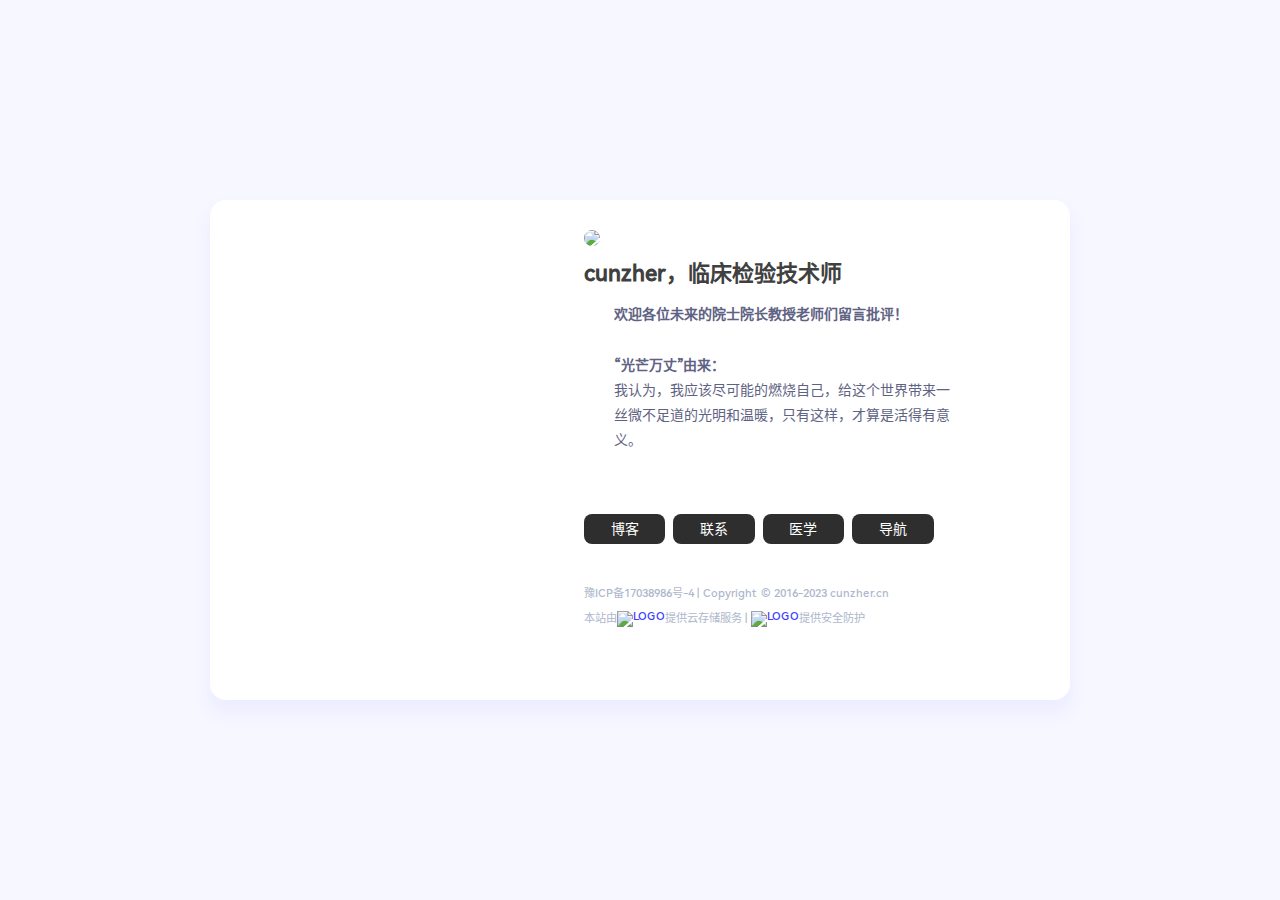
==== commit 740d50bb: "Update index.html" ====
--- a/index.html
+++ b/index.html
@@ -7,14 +7,14 @@
 [class|=coco],[class|=coco]::after,[class|=coco]::before{box-sizing:border-box;outline:0}.coco-msg-progress{width:13px;height:13px}.coco-msg__circle{stroke-width:2;stroke-linecap:square;fill:none;transform:rotate(-90deg);transform-origin:center}.coco-msg-stage:hover .coco-msg__circle{-webkit-animation-play-state:paused!important;animation-play-state:paused!important}.coco-msg__background{stroke-width:2;fill:none}.coco-msg-stage{position:fixed;top:20px;left:50%;width:auto;transform:translate(-50%,0);z-index:3000}.coco-msg-wrapper{position:relative;left:50%;transform:translate(-50%,0);transform:translate3d(-50%,0,0);transition:height .3s ease,padding .3s ease;padding:6px 0;will-change:transform,opacity}.coco-msg{padding:15px 21px;border-radius:3px;position:relative;left:50%;transform:translate(-50%,0);transform:translate3d(-50%,0,0);display:flex;align-items:center}.coco-msg-content,.coco-msg-icon,.coco-msg-wait{display:inline-block}.coco-msg-icon{position:relative;width:13px;height:13px;border-radius:100%;display:flex;justify-content:center;align-items:center}.coco-msg-icon svg{position:absolute;top:50%;left:50%;transform:translate(-50%,-50%);width:11px;height:11px}.coco-msg-wait{width:20px;height:20px;position:relative;fill:#4eb127}.coco-msg-wait svg{position:absolute;top:50%;left:50%;transform:translate(-50%,-50%)}.coco-msg-close{width:14px;height:14px}.coco-msg-content{margin:0 10px;min-width:240px;text-align:left;font-size:14px;font-weight:500;font-family:-apple-system,Microsoft Yahei,sans-serif;text-shadow:0 0 1px rgba(0,0,0,.01)}.coco-msg.info{color:#0fafad;background-color:#e7fdfc;box-shadow:0 0 2px 0 rgba(0,1,1,.01),0 0 0 1px #c0faf9}.coco-msg.info .coco-msg-icon{background-color:#0fafad}.coco-msg.success{color:#4ebb23;background-color:#f3ffe8;box-shadow:0 0 2px 0 rgba(0,1,0,.01),0 0 0 1px #d9f8bb}.coco-msg.success .coco-msg-icon{background-color:#4ebb23}.coco-msg.warning{color:#f1b306;background-color:#fff9eb;box-shadow:0 0 2px 0 rgba(1,1,0,.01),0 0 0 1px #fcf2cd}.coco-msg.warning .coco-msg-icon{background-color:#f1b306}.coco-msg.error{color:#f34b51;background-color:#fff7f7;box-shadow:0 0 2px 0 rgba(1,0,0,.01),0 0 0 1px #ffe3e3}.coco-msg.error .coco-msg-icon{background-color:#f34b51}.coco-msg.loading{color:#0fafad;background-color:#e7fdfc;box-shadow:0 0 2px 0 rgba(0,1,1,.01),0 0 0 1px #c2faf9}.coco-msg_loading{flex-shrink:0;width:20px;height:20px;position:relative}.coco-msg-circular{-webkit-animation:coco-msg-rotate 2s linear infinite both;animation:coco-msg-rotate 2s linear infinite both;transform-origin:center center;height:18px!important;width:18px!important}.coco-msg-path{stroke-dasharray:1,200;stroke-dashoffset:0;stroke:#0fafad;-webkit-animation:coco-msg-dash 1.5s ease-in-out infinite;animation:coco-msg-dash 1.5s ease-in-out infinite;stroke-linecap:round}@-webkit-keyframes coco-msg-rotate{100%{transform:translate(-50%,-50%) rotate(360deg)}}@keyframes coco-msg-rotate{100%{transform:translate(-50%,-50%) rotate(360deg)}}@-webkit-keyframes coco-msg-dash{0%{stroke-dasharray:1,200;stroke-dashoffset:0}50%{stroke-dasharray:89,200;stroke-dashoffset:-35px}100%{stroke-dasharray:89,200;stroke-dashoffset:-124px}}@keyframes coco-msg-dash{0%{stroke-dasharray:1,200;stroke-dashoffset:0}50%{stroke-dasharray:89,200;stroke-dashoffset:-35px}100%{stroke-dasharray:89,200;stroke-dashoffset:-124px}}.coco-msg.info .coco-msg-wait{fill:#0fafad}.coco-msg.success .coco-msg-wait{fill:#4ebb23}.coco-msg.warning .coco-msg-wait{fill:#f1b306}.coco-msg.error .coco-msg-wait{fill:#f34b51}.coco-msg.loading .coco-msg-wait{fill:#0fafad}.coco-msg-pointer{cursor:pointer}@-webkit-keyframes coco-msg_info{0%{stroke:#0fafad}to{stroke:#0fafad;stroke-dasharray:0 100}}@keyframes coco-msg_info{0%{stroke:#0fafad}to{stroke:#0fafad;stroke-dasharray:0 100}}@-webkit-keyframes coco-msg_success{0%{stroke:#4eb127}to{stroke:#4eb127;stroke-dasharray:0 100}}@keyframes coco-msg_success{0%{stroke:#4eb127}to{stroke:#4eb127;stroke-dasharray:0 100}}@-webkit-keyframes coco-msg_warning{0%{stroke:#fcbc0b}to{stroke:#fcbc0b;stroke-dasharray:0 100}}@keyframes coco-msg_warning{0%{stroke:#fcbc0b}to{stroke:#fcbc0b;stroke-dasharray:0 100}}@-webkit-keyframes coco-msg_error{0%{stroke:#eb262d}to{stroke:#eb262d;stroke-dasharray:0 100}}@keyframes coco-msg_error{0%{stroke:#eb262d}to{stroke:#eb262d;stroke-dasharray:0 100}}.coco-msg-fade-in{-webkit-animation:coco-msg-fade .2s ease-out both;animation:coco-msg-fade .2s ease-out both}.coco-msg-fade-out{animation:coco-msg-fade .3s linear reverse both}@-webkit-keyframes coco-msg-fade{0%{opacity:0;transform:translate(-50%,0);transform:translate3d(-50%,-80%,0)}to{opacity:1;transform:translate(-50%,0);transform:translate3d(-50%,0,0)}}@keyframes coco-msg-fade{0%{opacity:0;transform:translate(-50%,0);transform:translate3d(-50%,-80%,0)}to{opacity:1;transform:translate(-50%,0);transform:translate3d(-50%,0,0)}}
         </style>
 	<meta name="viewport" content="width=device-width,initial-scale=1.0,maximum-scale=1.0,minimum-scale=1.0,user-scalable=no">
-	<meta name="keywords" content="落地页">
-	<meta name="description" content="一个普通人不普通的生活">
+	<meta name="keywords" content="cunzher">
+	<meta name="description" content="cunzher">
 	<title>  非常医学生 - 首页</title>
 	<link rel="profile" href="https://gmpg.org/xfn/11">
 	<link rel="shortcut icon" href="/favicon.ico" title="Favicon">
 
 	<meta name="robots" content="max-image-preview:large">
-<meta property="og:title" content="落地页">
+<meta property="og:title" content="cunzher">
 <meta property="og:site_name" content="非常医学生">
 <meta property="og:type" content="page">
 <meta property="og:url" content="https://blog.cunzher.cn">
@@ -39,7 +39,7 @@
 <link rel="stylesheet" id="theme.color-css" href="css/purple-gay.css" media="all">
 <link rel="stylesheet" id="dark-css" href="css/dark.css" media="all">
 <link rel="stylesheet" id="mobile-css" href="css/mobile.css" media="all">
-<!--//移动端识别//-->
+<!--//移动端识别//
 <meta http-equiv="mobile-agent" content="format=xhtml;url=https://www.cunzher.cn/new/new/">
 <script type="text/javascript">
 	if(window.location.toString().indexOf('pref=padindex') != -1)
@@ -55,13 +55,13 @@
 		if(/Android|Windows Phone|webOS|iPhone|iPod|BlackBerry/i.test(navigator.userAgent))
 		{window.location.href="https://www.cunzher.cn/new/new/";}
 		else if(/iPad/i.test(navigator.userAgent)){}else{}}catch(e){}}}}
-</script>
+</script>-->
 <!-- 自定义css -->
 <style type="text/css">
 @font-face{
 			font-style:normal;
 			font-family:"HarmonyOS_M";
-			src:url("https://blog.rua.ooo/1.woff2") format("truetype");
+			src:url("/css/HarmonyOS_Sans_Medium.woff") format("truetype");
             font-display:swap;
 		  }
 </style>
@@ -125,4 +125,4 @@
 
  
     
-</body></html>+</body></html>
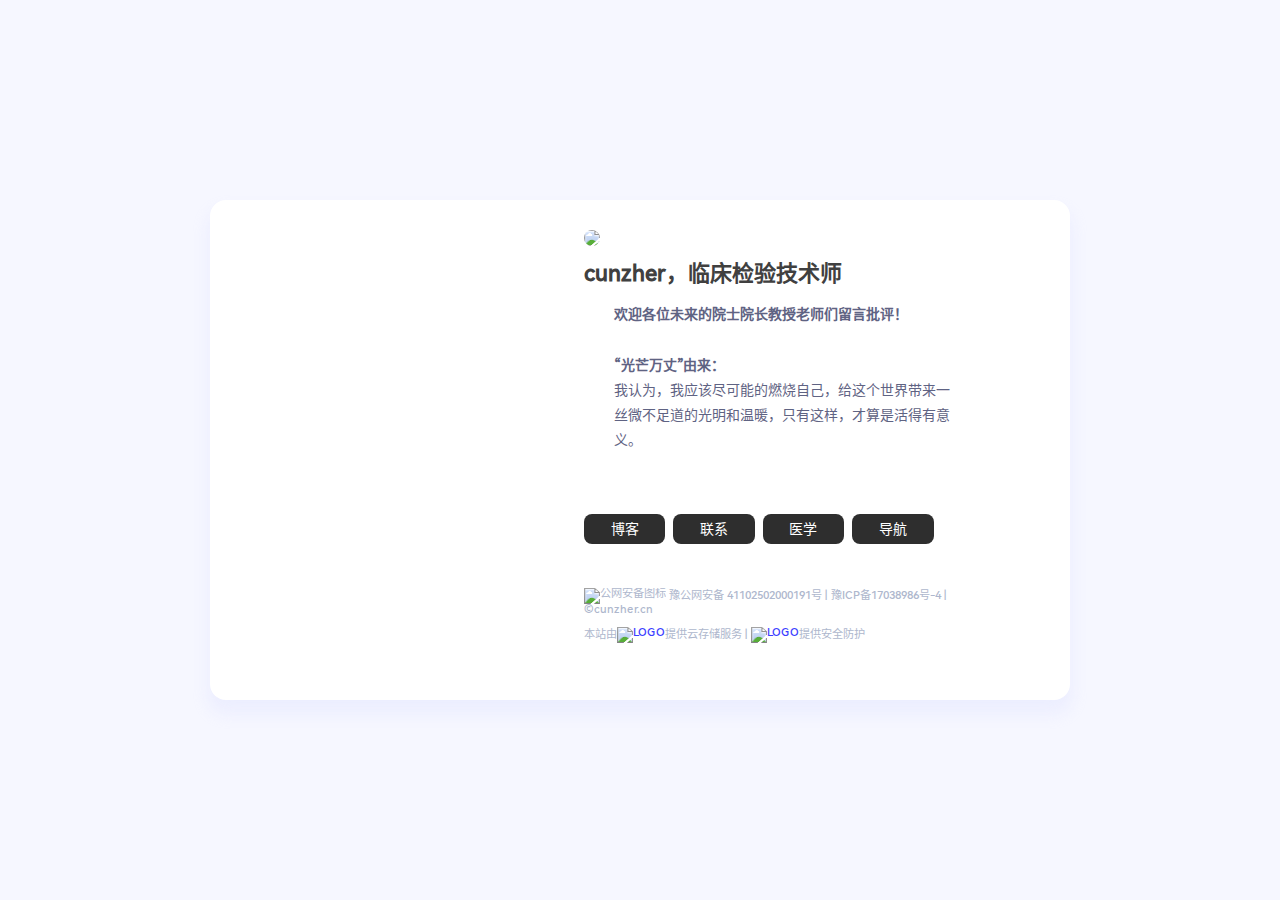
==== commit ad574c38: "Update index.html" ====
--- a/index.html
+++ b/index.html
@@ -3,7 +3,6 @@
 <html lang="zh-CN"><head>
 <meta http-equiv="Content-Type" content="text/html; charset=UTF-8">
 	<style>
-
 [class|=coco],[class|=coco]::after,[class|=coco]::before{box-sizing:border-box;outline:0}.coco-msg-progress{width:13px;height:13px}.coco-msg__circle{stroke-width:2;stroke-linecap:square;fill:none;transform:rotate(-90deg);transform-origin:center}.coco-msg-stage:hover .coco-msg__circle{-webkit-animation-play-state:paused!important;animation-play-state:paused!important}.coco-msg__background{stroke-width:2;fill:none}.coco-msg-stage{position:fixed;top:20px;left:50%;width:auto;transform:translate(-50%,0);z-index:3000}.coco-msg-wrapper{position:relative;left:50%;transform:translate(-50%,0);transform:translate3d(-50%,0,0);transition:height .3s ease,padding .3s ease;padding:6px 0;will-change:transform,opacity}.coco-msg{padding:15px 21px;border-radius:3px;position:relative;left:50%;transform:translate(-50%,0);transform:translate3d(-50%,0,0);display:flex;align-items:center}.coco-msg-content,.coco-msg-icon,.coco-msg-wait{display:inline-block}.coco-msg-icon{position:relative;width:13px;height:13px;border-radius:100%;display:flex;justify-content:center;align-items:center}.coco-msg-icon svg{position:absolute;top:50%;left:50%;transform:translate(-50%,-50%);width:11px;height:11px}.coco-msg-wait{width:20px;height:20px;position:relative;fill:#4eb127}.coco-msg-wait svg{position:absolute;top:50%;left:50%;transform:translate(-50%,-50%)}.coco-msg-close{width:14px;height:14px}.coco-msg-content{margin:0 10px;min-width:240px;text-align:left;font-size:14px;font-weight:500;font-family:-apple-system,Microsoft Yahei,sans-serif;text-shadow:0 0 1px rgba(0,0,0,.01)}.coco-msg.info{color:#0fafad;background-color:#e7fdfc;box-shadow:0 0 2px 0 rgba(0,1,1,.01),0 0 0 1px #c0faf9}.coco-msg.info .coco-msg-icon{background-color:#0fafad}.coco-msg.success{color:#4ebb23;background-color:#f3ffe8;box-shadow:0 0 2px 0 rgba(0,1,0,.01),0 0 0 1px #d9f8bb}.coco-msg.success .coco-msg-icon{background-color:#4ebb23}.coco-msg.warning{color:#f1b306;background-color:#fff9eb;box-shadow:0 0 2px 0 rgba(1,1,0,.01),0 0 0 1px #fcf2cd}.coco-msg.warning .coco-msg-icon{background-color:#f1b306}.coco-msg.error{color:#f34b51;background-color:#fff7f7;box-shadow:0 0 2px 0 rgba(1,0,0,.01),0 0 0 1px #ffe3e3}.coco-msg.error .coco-msg-icon{background-color:#f34b51}.coco-msg.loading{color:#0fafad;background-color:#e7fdfc;box-shadow:0 0 2px 0 rgba(0,1,1,.01),0 0 0 1px #c2faf9}.coco-msg_loading{flex-shrink:0;width:20px;height:20px;position:relative}.coco-msg-circular{-webkit-animation:coco-msg-rotate 2s linear infinite both;animation:coco-msg-rotate 2s linear infinite both;transform-origin:center center;height:18px!important;width:18px!important}.coco-msg-path{stroke-dasharray:1,200;stroke-dashoffset:0;stroke:#0fafad;-webkit-animation:coco-msg-dash 1.5s ease-in-out infinite;animation:coco-msg-dash 1.5s ease-in-out infinite;stroke-linecap:round}@-webkit-keyframes coco-msg-rotate{100%{transform:translate(-50%,-50%) rotate(360deg)}}@keyframes coco-msg-rotate{100%{transform:translate(-50%,-50%) rotate(360deg)}}@-webkit-keyframes coco-msg-dash{0%{stroke-dasharray:1,200;stroke-dashoffset:0}50%{stroke-dasharray:89,200;stroke-dashoffset:-35px}100%{stroke-dasharray:89,200;stroke-dashoffset:-124px}}@keyframes coco-msg-dash{0%{stroke-dasharray:1,200;stroke-dashoffset:0}50%{stroke-dasharray:89,200;stroke-dashoffset:-35px}100%{stroke-dasharray:89,200;stroke-dashoffset:-124px}}.coco-msg.info .coco-msg-wait{fill:#0fafad}.coco-msg.success .coco-msg-wait{fill:#4ebb23}.coco-msg.warning .coco-msg-wait{fill:#f1b306}.coco-msg.error .coco-msg-wait{fill:#f34b51}.coco-msg.loading .coco-msg-wait{fill:#0fafad}.coco-msg-pointer{cursor:pointer}@-webkit-keyframes coco-msg_info{0%{stroke:#0fafad}to{stroke:#0fafad;stroke-dasharray:0 100}}@keyframes coco-msg_info{0%{stroke:#0fafad}to{stroke:#0fafad;stroke-dasharray:0 100}}@-webkit-keyframes coco-msg_success{0%{stroke:#4eb127}to{stroke:#4eb127;stroke-dasharray:0 100}}@keyframes coco-msg_success{0%{stroke:#4eb127}to{stroke:#4eb127;stroke-dasharray:0 100}}@-webkit-keyframes coco-msg_warning{0%{stroke:#fcbc0b}to{stroke:#fcbc0b;stroke-dasharray:0 100}}@keyframes coco-msg_warning{0%{stroke:#fcbc0b}to{stroke:#fcbc0b;stroke-dasharray:0 100}}@-webkit-keyframes coco-msg_error{0%{stroke:#eb262d}to{stroke:#eb262d;stroke-dasharray:0 100}}@keyframes coco-msg_error{0%{stroke:#eb262d}to{stroke:#eb262d;stroke-dasharray:0 100}}.coco-msg-fade-in{-webkit-animation:coco-msg-fade .2s ease-out both;animation:coco-msg-fade .2s ease-out both}.coco-msg-fade-out{animation:coco-msg-fade .3s linear reverse both}@-webkit-keyframes coco-msg-fade{0%{opacity:0;transform:translate(-50%,0);transform:translate3d(-50%,-80%,0)}to{opacity:1;transform:translate(-50%,0);transform:translate3d(-50%,0,0)}}@keyframes coco-msg-fade{0%{opacity:0;transform:translate(-50%,0);transform:translate3d(-50%,-80%,0)}to{opacity:1;transform:translate(-50%,0);transform:translate3d(-50%,0,0)}}
         </style>
 	<meta name="viewport" content="width=device-width,initial-scale=1.0,maximum-scale=1.0,minimum-scale=1.0,user-scalable=no">
@@ -12,7 +11,6 @@
 	<title>  非常医学生 - 首页</title>
 	<link rel="profile" href="https://gmpg.org/xfn/11">
 	<link rel="shortcut icon" href="/favicon.ico" title="Favicon">
-
 	<meta name="robots" content="max-image-preview:large">
 <meta property="og:title" content="cunzher">
 <meta property="og:site_name" content="非常医学生">
@@ -67,7 +65,6 @@
 </style>
 <script>!function(p){\"use strict\";!function(t){var s=window,e=document,i=p,c=\"\".concat(\"https:\"===e.location.protocol?\"https://\":\"http://\",\"sdk.51.la/js-sdk-pro.min.js\"),n=e.createElement(\"script\"),r=e.getElementsByTagName(\"script\")[0];n.type=\"text/javascript\",n.setAttribute(\"charset\",\"UTF-8\"),n.async=!0,n.src=c,n.id=\"LA_COLLECT\",i.d=n;var o=function(){s.LA.ids.push(i)};s.LA?s.LA.ids&&o():(s.LA=p,s.LA.ids=[],o()),r.parentNode.insertBefore(n,r)}()}({id:\"Jx1RnYfHZ8WevT0c\",ck:\"Jx1RnYfHZ8WevT0c\"});</script>
 </head>
-
 <body class="page-template page-template-page page-template-landpage page-template-pagelandpage-php page page-id-302 logged-in mod_third normal">
 <svg xmlns="http://www.w3.org/2000/svg" viewBox="0 0 0 0" width="0" height="0" focusable="false" role="none" style="visibility: hidden; position: absolute; left: -9999px; overflow: hidden;"><defs><filter id="wp-duotone-dark-grayscale"><fecolormatrix color-interpolation-filters="sRGB" type="matrix" values=" .299 .587 .114 0 0 .299 .587 .114 0 0 .299 .587 .114 0 0 .299 .587 .114 0 0 "></fecolormatrix><fecomponenttransfer color-interpolation-filters="sRGB"><fefuncr type="table" tableValues="0 0.49803921568627"></fefuncr><fefuncg type="table" tableValues="0 0.49803921568627"></fefuncg><fefuncb type="table" tableValues="0 0.49803921568627"></fefuncb><fefunca type="table" tableValues="1 1"></fefunca></fecomponenttransfer><fecomposite in2="SourceGraphic" operator="in"></fecomposite></filter></defs></svg><svg xmlns="http://www.w3.org/2000/svg" viewBox="0 0 0 0" width="0" height="0" focusable="false" role="none" style="visibility: hidden; position: absolute; left: -9999px; overflow: hidden;"><defs><filter id="wp-duotone-grayscale"><fecolormatrix color-interpolation-filters="sRGB" type="matrix" values=" .299 .587 .114 0 0 .299 .587 .114 0 0 .299 .587 .114 0 0 .299 .587 .114 0 0 "></fecolormatrix><fecomponenttransfer color-interpolation-filters="sRGB"><fefuncr type="table" tableValues="0 1"></fefuncr><fefuncg type="table" tableValues="0 1"></fefuncg><fefuncb type="table" tableValues="0 1"></fefuncb><fefunca type="table" tableValues="1 1"></fefunca></fecomponenttransfer><fecomposite in2="SourceGraphic" operator="in"></fecomposite></filter></defs></svg><svg xmlns="http://www.w3.org/2000/svg" viewBox="0 0 0 0" width="0" height="0" focusable="false" role="none" style="visibility: hidden; position: absolute; left: -9999px; overflow: hidden;"><defs><filter id="wp-duotone-purple-yellow"><fecolormatrix color-interpolation-filters="sRGB" type="matrix" values=" .299 .587 .114 0 0 .299 .587 .114 0 0 .299 .587 .114 0 0 .299 .587 .114 0 0 "></fecolormatrix><fecomponenttransfer color-interpolation-filters="sRGB"><fefuncr type="table" tableValues="0.54901960784314 0.98823529411765"></fefuncr><fefuncg type="table" tableValues="0 1"></fefuncg><fefuncb type="table" tableValues="0.71764705882353 0.25490196078431"></fefuncb><fefunca type="table" tableValues="1 1"></fefunca></fecomponenttransfer><fecomposite in2="SourceGraphic" operator="in"></fecomposite></filter></defs></svg><svg xmlns="http://www.w3.org/2000/svg" viewBox="0 0 0 0" width="0" height="0" focusable="false" role="none" style="visibility: hidden; position: absolute; left: -9999px; overflow: hidden;"><defs><filter id="wp-duotone-blue-red"><fecolormatrix color-interpolation-filters="sRGB" type="matrix" values=" .299 .587 .114 0 0 .299 .587 .114 0 0 .299 .587 .114 0 0 .299 .587 .114 0 0 "></fecolormatrix><fecomponenttransfer color-interpolation-filters="sRGB"><fefuncr type="table" tableValues="0 1"></fefuncr><fefuncg type="table" tableValues="0 0.27843137254902"></fefuncg><fefuncb type="table" tableValues="0.5921568627451 0.27843137254902"></fefuncb><fefunca type="table" tableValues="1 1"></fefunca></fecomponenttransfer><fecomposite in2="SourceGraphic" operator="in"></fecomposite></filter></defs></svg><svg xmlns="http://www.w3.org/2000/svg" viewBox="0 0 0 0" width="0" height="0" focusable="false" role="none" style="visibility: hidden; position: absolute; left: -9999px; overflow: hidden;"><defs><filter id="wp-duotone-midnight"><fecolormatrix color-interpolation-filters="sRGB" type="matrix" values=" .299 .587 .114 0 0 .299 .587 .114 0 0 .299 .587 .114 0 0 .299 .587 .114 0 0 "></fecolormatrix><fecomponenttransfer color-interpolation-filters="sRGB"><fefuncr type="table" tableValues="0 0"></fefuncr><fefuncg type="table" tableValues="0 0.64705882352941"></fefuncg><fefuncb type="table" tableValues="0 1"></fefuncb><fefunca type="table" tableValues="1 1"></fefunca></fecomponenttransfer><fecomposite in2="SourceGraphic" operator="in"></fecomposite></filter></defs></svg><svg xmlns="http://www.w3.org/2000/svg" viewBox="0 0 0 0" width="0" height="0" focusable="false" role="none" style="visibility: hidden; position: absolute; left: -9999px; overflow: hidden;"><defs><filter id="wp-duotone-magenta-yellow"><fecolormatrix color-interpolation-filters="sRGB" type="matrix" values=" .299 .587 .114 0 0 .299 .587 .114 0 0 .299 .587 .114 0 0 .299 .587 .114 0 0 "></fecolormatrix><fecomponenttransfer color-interpolation-filters="sRGB"><fefuncr type="table" tableValues="0.78039215686275 1"></fefuncr><fefuncg type="table" tableValues="0 0.94901960784314"></fefuncg><fefuncb type="table" tableValues="0.35294117647059 0.47058823529412"></fefuncb><fefunca type="table" tableValues="1 1"></fefunca></fecomponenttransfer><fecomposite in2="SourceGraphic" operator="in"></fecomposite></filter></defs></svg><svg xmlns="http://www.w3.org/2000/svg" viewBox="0 0 0 0" width="0" height="0" focusable="false" role="none" style="visibility: hidden; position: absolute; left: -9999px; overflow: hidden;"><defs><filter id="wp-duotone-purple-green"><fecolormatrix color-interpolation-filters="sRGB" type="matrix" values=" .299 .587 .114 0 0 .299 .587 .114 0 0 .299 .587 .114 0 0 .299 .587 .114 0 0 "></fecolormatrix><fecomponenttransfer color-interpolation-filters="sRGB"><fefuncr type="table" tableValues="0.65098039215686 0.40392156862745"></fefuncr><fefuncg type="table" tableValues="0 1"></fefuncg><fefuncb type="table" tableValues="0.44705882352941 0.4"></fefuncb><fefunca type="table" tableValues="1 1"></fefunca></fecomponenttransfer><fecomposite in2="SourceGraphic" operator="in"></fecomposite></filter></defs></svg><svg xmlns="http://www.w3.org/2000/svg" viewBox="0 0 0 0" width="0" height="0" focusable="false" role="none" style="visibility: hidden; position: absolute; left: -9999px; overflow: hidden;"><defs><filter id="wp-duotone-blue-orange"><fecolormatrix color-interpolation-filters="sRGB" type="matrix" values=" .299 .587 .114 0 0 .299 .587 .114 0 0 .299 .587 .114 0 0 .299 .587 .114 0 0 "></fecolormatrix><fecomponenttransfer color-interpolation-filters="sRGB"><fefuncr type="table" tableValues="0.098039215686275 1"></fefuncr><fefuncg type="table" tableValues="0 0.66274509803922"></fefuncg><fefuncb type="table" tableValues="0.84705882352941 0.41960784313725"></fefuncb><fefunca type="table" tableValues="1 1"></fefunca></fecomponenttransfer><fecomposite in2="SourceGraphic" operator="in"></fecomposite></filter></defs></svg>
 
@@ -89,20 +86,14 @@
 					<a class="bt_3" href="https://dh.cunzher.cn" target="_blank"><span>导航</span></a>					
 				</div><br/><br/>
 				<p class="footer">
-					<div class="beian"><br/><br/><a href="https://beian.miit.gov.cn/" class="beian" target="_blank">豫ICP备17038986号-4</a> | Copyright © 2016-2023 cunzher.cn</div>
+					<div class="beian"><br/><br/><a href="https://www.beian.gov.cn/portal/registerSystemInfo?recordcode=41102502000191" class="beian" target='_blank'><img src="https://pic.iqjty.com/2023/03/31/6426df25be807.png" height='10' alt='公网安备图标'> 豫公网安备 41102502000191号</a> | <a href="https://beian.miit.gov.cn/" class="beian" target="_blank">豫ICP备17038986号-4</a> | ©cunzher.cn</div>
 					<div class="copyright"><br/>本站由<a href="https://www.upyun.com/?utm_source=lianmeng&utm_medium=referral" target="_blank"><img src="https://pic.iqjty.com/2023/03/20/6417ef9cdfb65.png" alt="LOGO"width="50"></a></a></a>提供云存储服务 | 
-                        <a href="https://www.netdun.net/" title="本站CDN防护主要提供商：网盾星球"><img src="https://data-static.netdun.net/netdun/0136.png" alt="LOGO"width="85"></a>提供安全防护
+                        <a href="https://www.netdun.net/" title="本站CDN防护主要提供商：网盾星球"><img src="https://pic.iqjty.com/2023/03/23/641c663e0c093.png" alt="LOGO"width="85"></a>提供安全防护
                     </div>
 				</div>
-				
 			</div>
 		</div>
 		</div>
-
-	
-
-
-
 <script src="css/jquery.min.js.下载" id="jquery.min-js"></script>
 <script src="css/uikit.min.js.下载" id="uikit.js-js"></script>
 <script src="css/jquery.cookie.js.下载" id="jquery.cookie-js"></script>
@@ -120,9 +111,7 @@
 <script src="css/app.js.下载" id="app-js"></script>
 <!-- 自定义js -->
 <script type="text/javascript">
-	console.log('\n' + ' %c Personal WebSite by cunzher ' + ' %c https://cunzher.cn ' + '\n' + '\n', 'color: #fff; background: #fd79a8; padding:5px 0;', 'background: #FFF; padding:5px 0;');
+	console.log('\n' + ' %c Personal WebSite for cunzher ' + ' %c https://cunzher.cn ' + '\n' + '\n', 'color: #fff; background: #fd79a8; padding:5px 0;', 'background: #FFF; padding:5px 0;');
 </script>
-
- 
-    
-</body></html>
+</body>
+</html>
